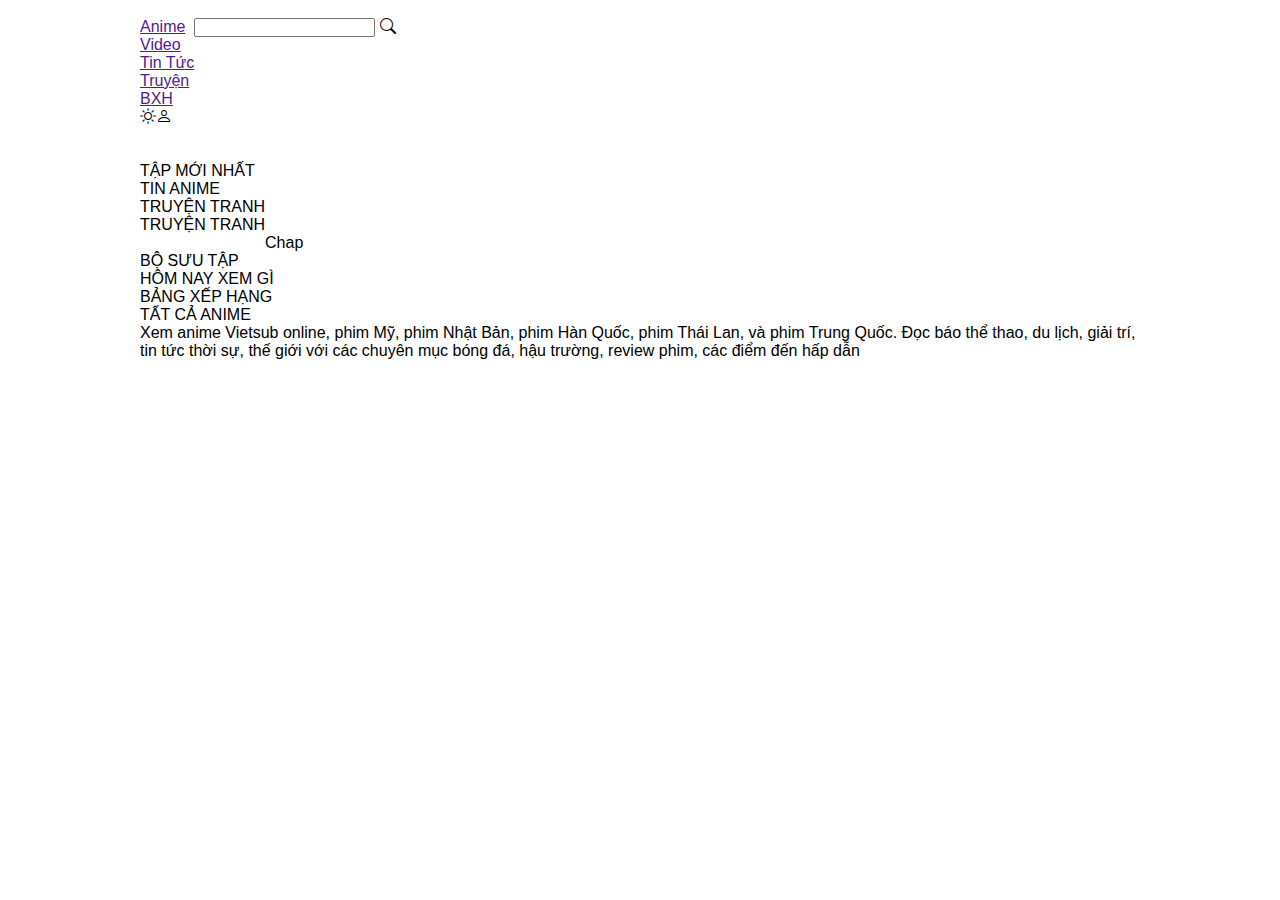
==== index.html @ 6e0154e6 "add" ====
<!DOCTYPE html>
<html lang="en">
<head>
    <meta charset="UTF-8">
    <meta http-equiv="X-UA-Compatible" content="IE=edge">
    <meta name="viewport" content="width=device-width, initial-scale=1.0">
    <link rel="stylesheet" href="./css/grid.css">
    <link rel="stylesheet" href="./css/style.css">
    <link rel="stylesheet" href="https://cdn.jsdelivr.net/npm/bootstrap-icons@1.5.0/font/bootstrap-icons.css">
    <title>Vui Ghê Anime Vietsub Online</title>
</head>
<body>
    <header class="header">
        <div class="container">
            <div class="row">
                <nav class="nav">
                    <div class="brand__logo">
                        <img src="https://vuighe.net/assets/img/logo_v8.png" alt="" class="icon">
                    </div>
                    <nav class="nav">
                        <div class="row">
                            <ul class="item__lists">
                                <li class="item">
                                    <a href="" class="item__link">Anime</a>
                                </li>
                                <li class="item">
                                    <a href="" class="item__link">Video</a>
                                </li>
                                <li class="item">
                                    <a href="" class="item__link">Tin Tức</a>
                                </li>
                                <li class="item">
                                    <a href="" class="item__link">Truyện</a>
                                </li>
                                <li class="item">
                                    <a href="" class="item__link">BXH</a>
                                </li>
                            </ul>
                            <div class="search-bar">
                                <input type="text" class="search-bar__input">
                                <i class="search-bar__icon bi bi-search"></i>
                            </div>
                        </div>
                    </nav>
                    <div class="function">
                        <div class="row">
                            <div class="function__night-mode">
                                <i class="bi bi-brightness-high"></i>
                            </div>
                            <div class="function__profile">
                                <i class="bi bi-person"></i>
                            </div>
                        </div>
                    </div>
                </nav>
            </div>
        </div>
    </header>


    <main class="main">
        <section class="banner">
            <div class="container">
                <div class="row">
                    <div class="col-9">
                        <div class="hero-banner">
                            <img src="" alt="" class="banner__thumbnail__large">
                            <div class="banner__content">
                                <div class="banner__icon">

                                </div>
                                <div class="banner__textbox">
                                    <div class="views">
                                        <div class="views__number"></div>
                                        <div class="views__text"></div>
                                    </div>
                                    <div class="banner__name">

                                    </div>
                                </div>
                            </div>
                        </div>
                    </div>
                    <div class="col-3">
                        <div class="flex column">
                            <img src="" alt="" class="banner__thumbnail__small">
                        </div>
                    </div>
                </div>
                <div class="row">
                    <div class="col-3">
                        <img src="" alt="" class="banner__thumbnail__small">
                    </div>
                    
                </div>
            </div>
        </section>


        <section class="new-ep">
            <div class="container">
                <div class="row">
                    <div class="heading">
                        TẬP MỚI NHẤT
                    </div>
                    <div class="row new-ep__list">
                        <div class="col-3">
                            <div class="new-ep__item">
                                    <img src="" alt="" class="new-ep__thumbnail">
                                    <div class="new-ep__description">
                                        <div class="row">
                                            <div class="new-ep__content">
                                                <p class="new-ep__name"></p>
                                                <p class="new-ep__ep-name"></p>
                                            </div>
                                            <div class="views">
                                                <div class="views__number"></div>
                                                <div class="views__text"></div>
                                            </div>
                                        </div>
                                    </div>
                                </div>
                            </div>
                        </div>
                    </div>
                </div>
            </div>
        </section>


        <section class="anime-news">
            <div class="container">
                <div class="row">
                    <div class="heading">
                        TIN ANIME
                    </div>
                    <div class="row anime-news__list">
                        <div class="col-3">
                            <div class="row anime-news__item">
                                <div class="col-5">
                                    <img src="" alt="" class="anime-news__thumbnail">
                                </div>
                                <div class="col-7">
                                    <p class="anime-news__content">

                                    </p>
                                </div>
                            </div>
                        </div>
                    </div>
        </section>

        <section class="cartoon">
            <div class="container">
                <div class="row">
                    <div class="heading">
                        TRUYỆN TRANH
                    </div>
                    <div class="row cartoon__list">
                        <div class="col-3">
                            <div class="manga__item">
                                <img src="" alt="" class="anime__thumbnail">
                                <div class="anime__content">
                                    <p class="anime__heading"></p>
                                    <div class="views">
                                        <div class="views__number"></div>
                                        <div class="views__text"></div>
                                    </div>
                                </div>
                            </div>
                        </div>
                    </div>
                </div>
            </div>
        </section>



        <section class="manga">
            <div class="container">
                <div class="row">
                    <div class="heading">
                        TRUYỆN TRANH
                    </div>
                    <div class="row manga__list">
                        <div class="col-2">
                            <div class="manga__item">
                                <img src="" alt="" class="manga__thumbnail">
                                <div class="manga__content">
                                    <div class="manga__chapter">
                                        Chap <span class="chapter__number"></span>
                                    </div>
                                    <div class="manga__name">

                                    </div>
                                </div>
                            </div>
                        </div>
                    </div>
                </div>
            </div>
        </section>


        <section class="collection">
            <div class="container">
                <div class="row">
                    <div class="heading">
                        BỘ SƯU TẬP
                    </div>
                    <div class="row collection__list">
                        <div class="col-3">
                            <div class="collection__item">
                                <img src="" alt="" class="collection__thumbnail">
                            </div>
                        </div>
                    </div>
                </div>
            </div>
        </section>


        <section class="view-today">
            <div class="container">
                <div class="row">
                    <div class="heading">
                        HÔM NAY XEM GÌ
                    </div>
                    <div class="row view-today__list">
                        <div class="col-3">
                            <div class="view-today__item">
                                <img src="" alt="" class="view-today__thumbnail">
                                <div class="view-today__content">
                                    <p class="view-today__heading"></p>
                                    <div class="views">
                                        <div class="views__number"></div>
                                        <div class="views__text"></div>
                                    </div>
                                </div>
                            </div>
                        </div>
                    </div>
                </div>
            </div>
        </section>


        <section class="ranking">
            <div class="container">
                <div class="row">
                    <div class="heading">
                        BẢNG XẾP HẠNG
                    </div>
                    <div class="row ranking__list">
                        <div class="col-2">
                            <div class="ranking__item">
                                <img src="" alt="" class="ranking__thumbnail">
                                <p class="anime__name"></p>
                                <p class="ranking__number"></p>
                            </div>
                        </div>
                    </div>
                </div>
            </div>
        </section>
        
        
        <section class="anime__all">
            <div class="container">
                <div class="row">
                    <div class="heading">
                        TẤT CẢ ANIME
                    </div>
                    <div class="row anime__list">
                        <div class="col-3">
                            <div class="anime__item">
                                <img src="" alt="" class="anime__thumbnail">
                                <div class="anime__content">
                                    <p class="anime__heading"></p>
                                    <div class="views">
                                        <div class="views__number"></div>
                                        <div class="views__text"></div>
                                    </div>
                                </div>
                            </div>
                        </div>
                    </div>
                </div>
            </div>
        </section>
    </main>


    <footer class="footer">
        <div class="container">
            <p class="footer__description">Xem anime Vietsub online, phim Mỹ, phim Nhật Bản, phim Hàn Quốc, phim Thái Lan, và phim Trung Quốc. Đọc báo thể thao, du lịch, giải trí, tin tức thời sự, thế giới với các chuyên mục bóng đá, hậu trường, review phim, các điểm đến hấp dẫn</p>
        </div>
    </footer>
</body>
</html>
---- css/grid.css ----
*{
    margin: 0;
    padding: 0;
    box-sizing: border-box;
    font-family: Arial, Helvetica, sans-serif;
}

img{
    width: 100%;
}

.row{
    display: flex;
    flex-direction: row;
    flex-wrap: wrap;
}

ul{
    list-style: none;
}

.container{
    max-width: 1000px;
    margin: 0 auto;
}

.column{
    flex-direction: column;
}

.display-block{
    display: block;

}

.flex{
    display: flex;
}

.justify-start{
    justify-content: flex-start;
}

.justify-end{
    justify-content: flex-end;
}

.justify-center{
    justify-content: center;
}

.justify-between{
    justify-content: space-between;
}

.justify-around{
    justify-content: space-around;
}

.align-start{
    align-items: flex-start;
}

.align-end{
    align-items: flex-end;
}

.align-center{
    align-items: center;
}

.col-1{
    flex-basis: 8.33333%;
}

.col-2{
    flex-basis: 16.66667%;
}

.col-3{
    flex-basis: 25%;
}

.col-4{
    flex-basis: 33.33333%;
}

.col-5{
    flex-basis: 41.66667%;
}

.col-6{
    flex-basis: 50%;
}

.col-7{
    flex-basis: 58.33333%;
}

.col-8{
    flex-basis: 66.66667%;
}

.col-9{
    flex-basis: 75%;
}

.col-10{
    flex-basis: 83.33333%;
}

.col-11{
    flex-basis: 91.66667%;
}

.col-12{
    flex-basis: 100%;
}

.link__group{
    height: 80px;
}
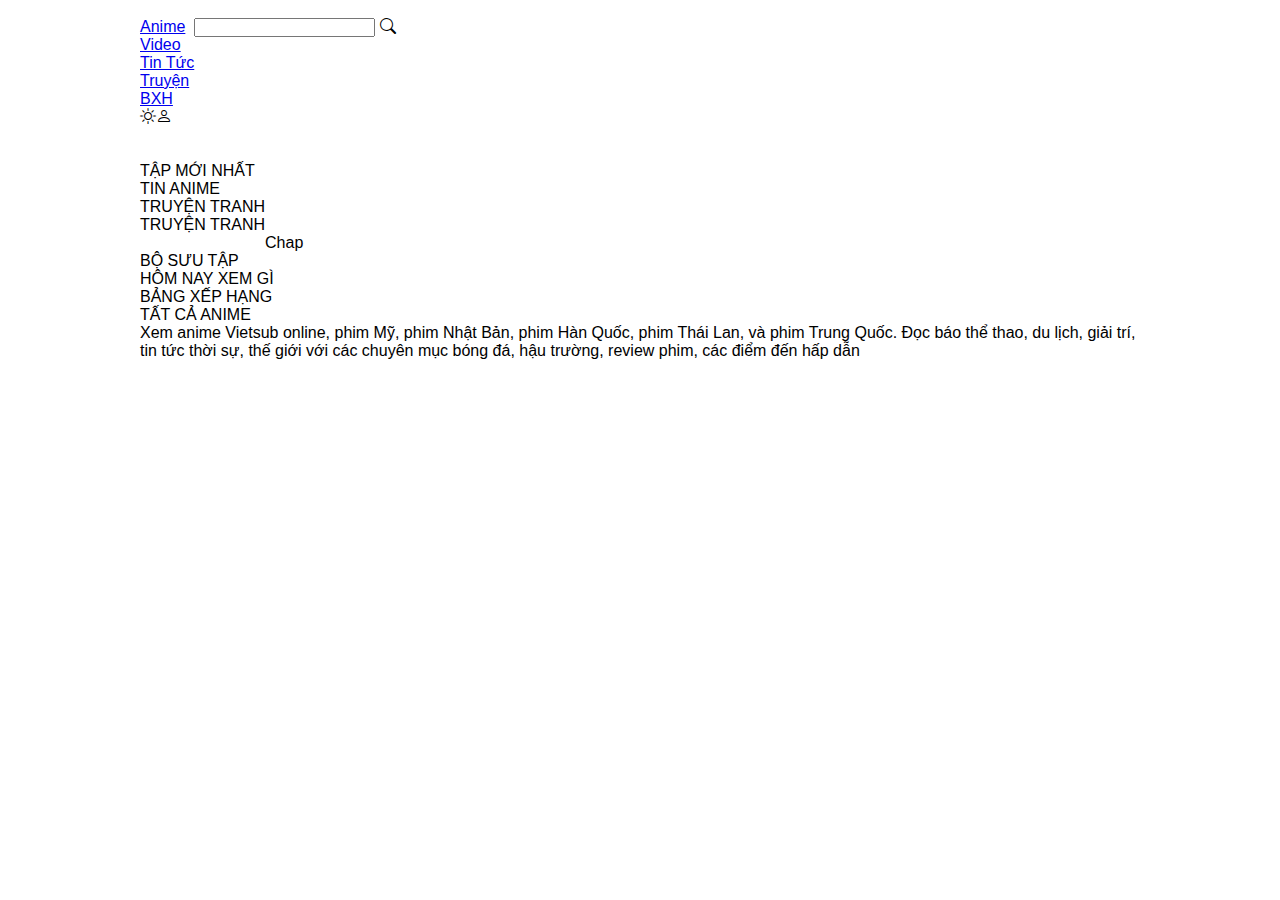
==== commit 0ddfb9b8: "add html" ====
--- a/index.html
+++ b/index.html
@@ -21,19 +21,19 @@
                         <div class="row">
                             <ul class="item__lists">
                                 <li class="item">
-                                    <a href="" class="item__link">Anime</a>
-                                </li>
-                                <li class="item">
-                                    <a href="" class="item__link">Video</a>
-                                </li>
-                                <li class="item">
-                                    <a href="" class="item__link">Tin Tức</a>
-                                </li>
-                                <li class="item">
-                                    <a href="" class="item__link">Truyện</a>
-                                </li>
-                                <li class="item">
-                                    <a href="" class="item__link">BXH</a>
+                                    <a href="./html/anime.html" class="item__link">Anime</a>
+                                </li>
+                                <li class="item">
+                                    <a href="./html/video.html" class="item__link">Video</a>
+                                </li>
+                                <li class="item">
+                                    <a href="./html/news.html" class="item__link">Tin Tức</a>
+                                </li>
+                                <li class="item">
+                                    <a href="./html/manga.html" class="item__link">Truyện</a>
+                                </li>
+                                <li class="item">
+                                    <a href="./html/ranking.html" class="item__link">BXH</a>
                                 </li>
                             </ul>
                             <div class="search-bar">
@@ -264,7 +264,7 @@
             </div>
         </section>
         
-        
+
         <section class="anime__all">
             <div class="container">
                 <div class="row">
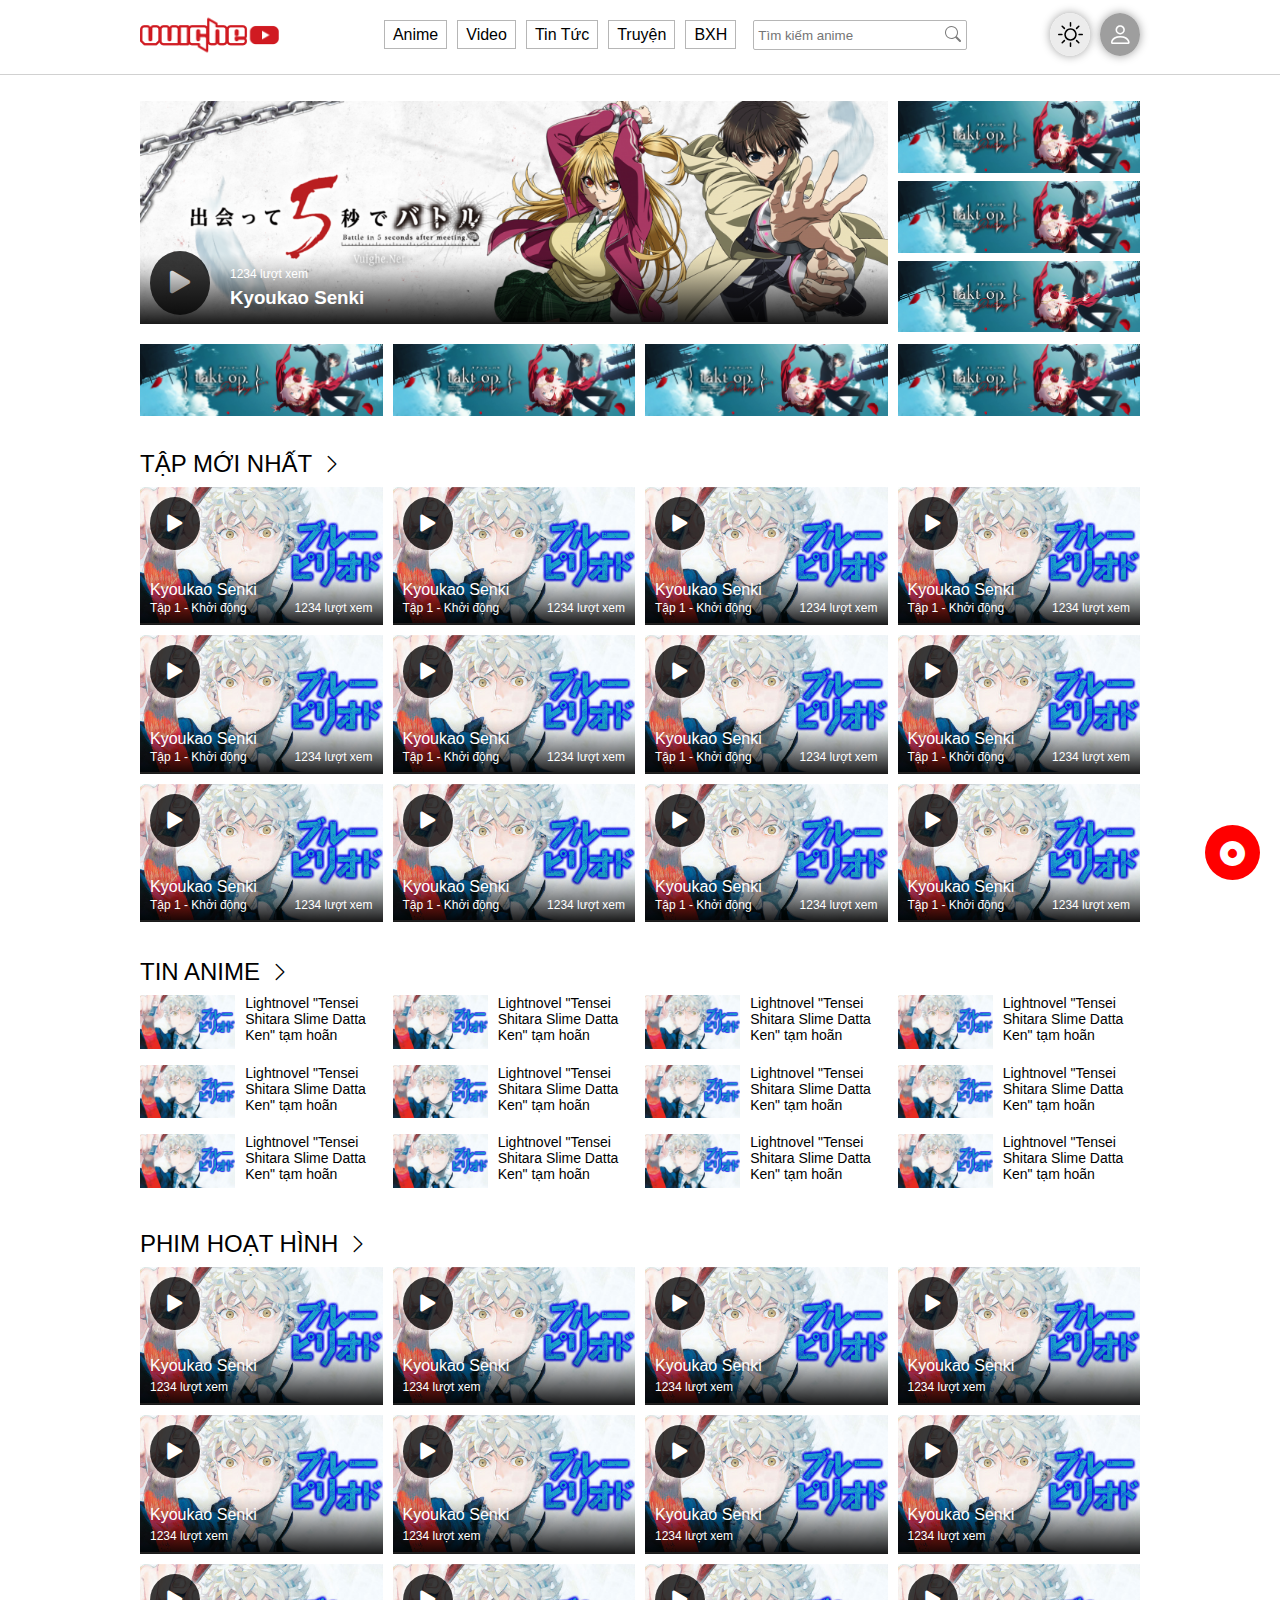
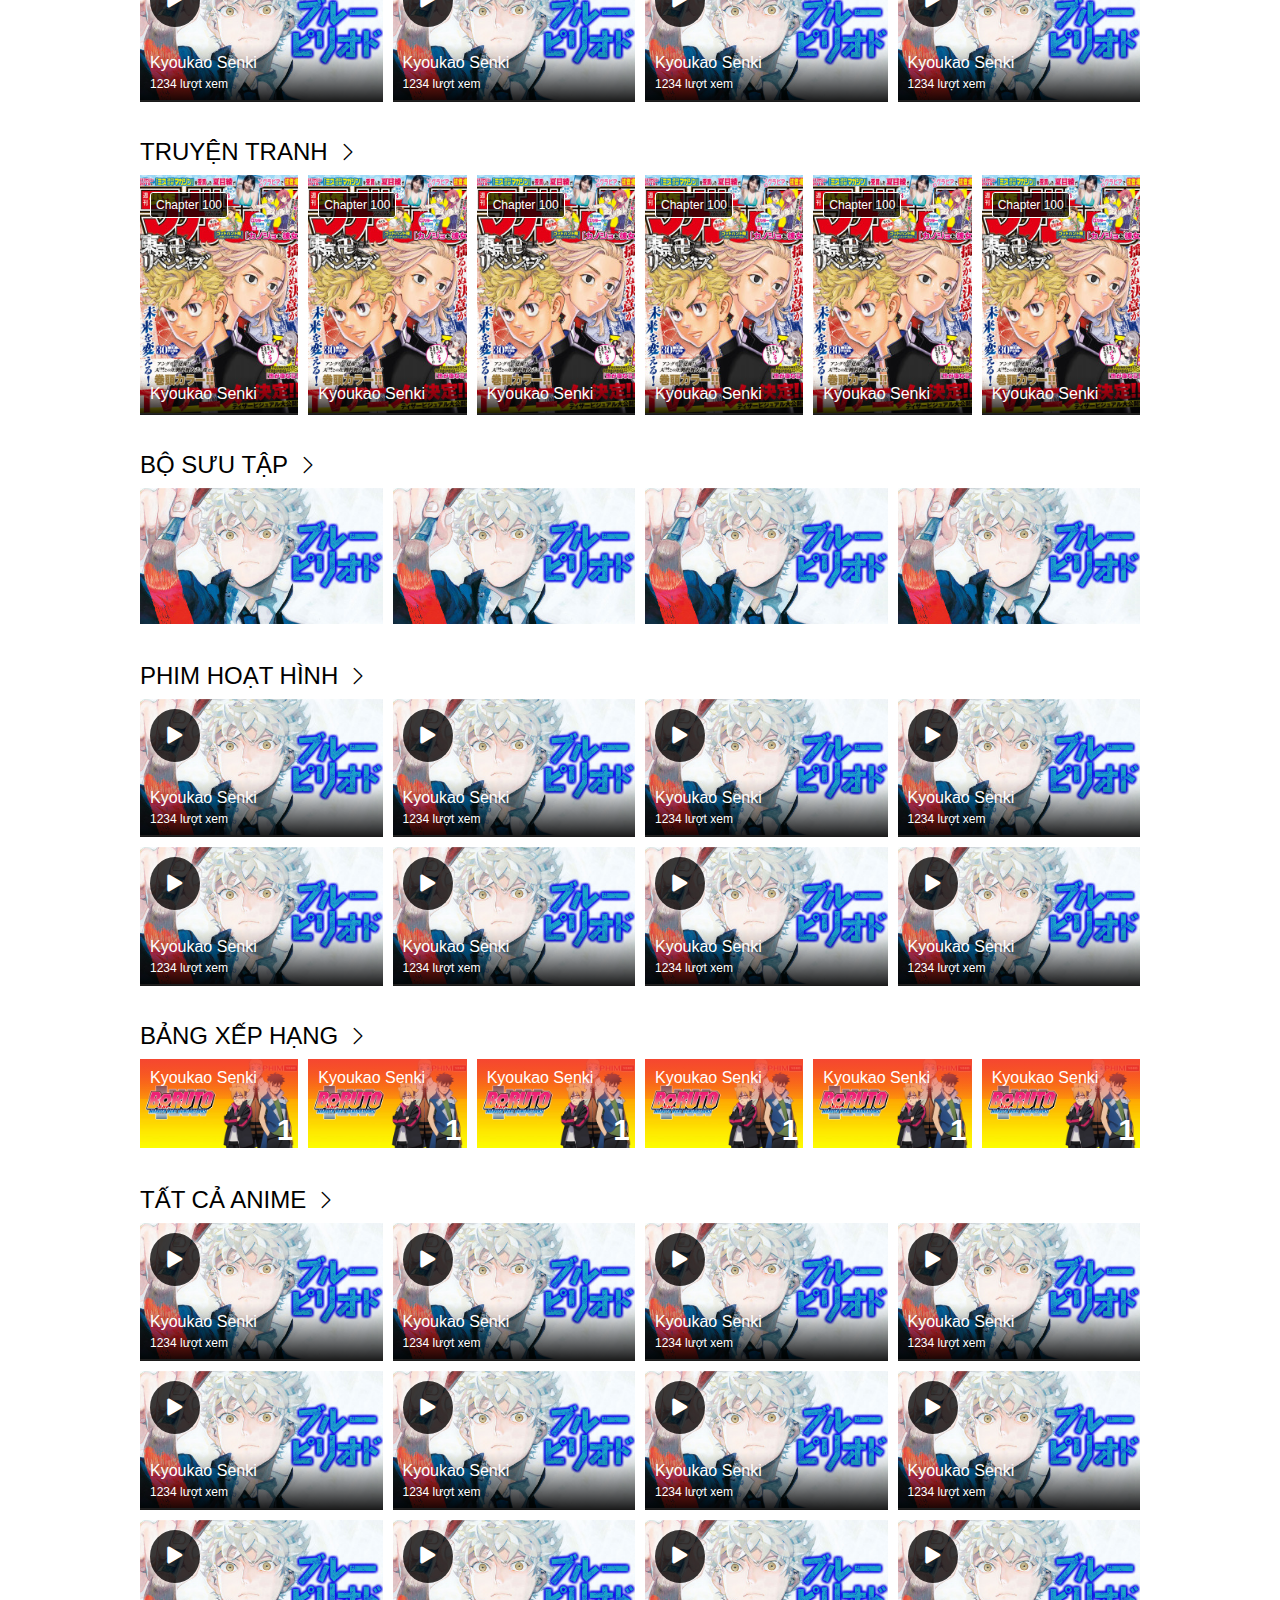
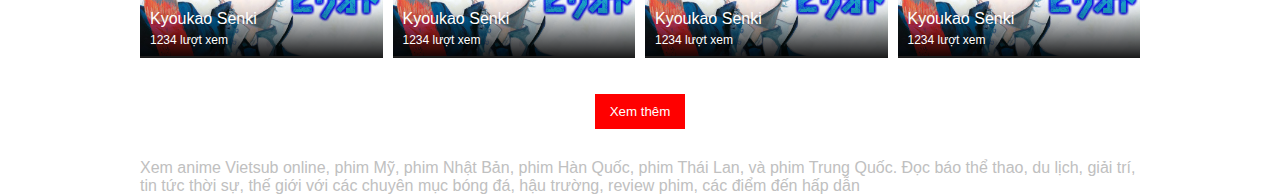
==== commit 922534e8: "add more" ====
--- a/index.html
+++ b/index.html
@@ -13,110 +13,243 @@
     <header class="header">
         <div class="container">
             <div class="row">
-                <nav class="nav">
-                    <div class="brand__logo">
-                        <img src="https://vuighe.net/assets/img/logo_v8.png" alt="" class="icon">
-                    </div>
-                    <nav class="nav">
-                        <div class="row">
-                            <ul class="item__lists">
-                                <li class="item">
-                                    <a href="./html/anime.html" class="item__link">Anime</a>
-                                </li>
-                                <li class="item">
-                                    <a href="./html/video.html" class="item__link">Video</a>
-                                </li>
-                                <li class="item">
-                                    <a href="./html/news.html" class="item__link">Tin Tức</a>
-                                </li>
-                                <li class="item">
-                                    <a href="./html/manga.html" class="item__link">Truyện</a>
-                                </li>
-                                <li class="item">
-                                    <a href="./html/ranking.html" class="item__link">BXH</a>
-                                </li>
-                            </ul>
-                            <div class="search-bar">
-                                <input type="text" class="search-bar__input">
-                                <i class="search-bar__icon bi bi-search"></i>
-                            </div>
+                <div class="col-12">
+                    <nav class="navbar flex align-center justify-between">
+                        <div class="navbar__brand flex align-center">
+                            <img src="./img/logo_v8.png" alt="" class="logo">
+                        </div>
+                        <nav class="navbar__menu flex align-center">
+                                <ul class="menu__list flex">
+                                    <li class="menu__item">
+                                        <a href="" class="item__link">Anime</a>
+                                    </li>
+                                    <li class="menu__item">
+                                        <a href="" class="item__link">Video</a>
+                                    </li>
+                                    <li class="menu__item">
+                                        <a href="" class="item__link">Tin Tức</a>
+                                    </li>
+                                    <li class="menu__item">
+                                        <a href="" class="item__link">Truyện</a>
+                                    </li>
+                                    <li class="menu__item">
+                                        <a href="" class="item__link">BXH</a>
+                                    </li>
+                                </ul>
+                                <div class="menu__searchbar">
+                                    <input type="text" class="searchbar__input" placeholder="Tìm kiếm anime">
+                                    <i class="searchbar__icon bi bi-search"></i>
+                                </div>
+                        </nav>
+                        <div class="navbar__menu__icon flex">
+                            <div class="navbar__menu__toggle">
+                                <i class="bi bi-brightness-high"></i>
+                            </div>
+                            <div class="navbar__menu__profile">
+                                <i class="bi bi-person"></i>
+                            </div>
+                        </div>
                         </div>
                     </nav>
-                    <div class="function">
-                        <div class="row">
-                            <div class="function__night-mode">
-                                <i class="bi bi-brightness-high"></i>
-                            </div>
-                            <div class="function__profile">
-                                <i class="bi bi-person"></i>
-                            </div>
-                        </div>
-                    </div>
-                </nav>
+                </div>
             </div>
         </div>
     </header>
-
 
     <main class="main">
         <section class="banner">
             <div class="container">
                 <div class="row">
                     <div class="col-9">
-                        <div class="hero-banner">
-                            <img src="" alt="" class="banner__thumbnail__large">
-                            <div class="banner__content">
-                                <div class="banner__icon">
-
+                        <div class="movie">
+                            <div class="movie-thumbnail-">
+                              <img src="./img/2c450c03dc1ea113_b9c5354a44be465a_44528516261833284118684.jpg.png" alt="">  
+                            </div>
+                        
+
+                        <div class="movie-action-hero">
+                                <i class="bi bi-play-fill"></i>
+                        </div>
+
+                        <div class="movie-description-hero">
+                            <div class="movie-meta-hero">
+                                <span class="movie-view">
+                                    1234 lượt xem
+                                </span>
+                            </div>
+                            <h3 class="movie-title-hero">
+                                Kyoukao Senki
+                            </h3>
+                        </div>
+                        </div>
+                    </div>
+                    <div class="col-3">
+                        <div class="column">
+                            <div class="row">
+                                <div class="col-12">
+                                    <img src="./img/297e282875058f62_52d9c0327df3734d_38994716335091725118684.jpg.png" alt="" class="banner-thumbnail-sm">
                                 </div>
-                                <div class="banner__textbox">
-                                    <div class="views">
-                                        <div class="views__number"></div>
-                                        <div class="views__text"></div>
-                                    </div>
-                                    <div class="banner__name">
-
-                                    </div>
+                            </div>
+                            <div class="row">
+                                <div class="col-12">
+                                    <img src="./img/297e282875058f62_52d9c0327df3734d_38994716335091725118684.jpg.png" alt="" class="banner-thumbnail-sm">
                                 </div>
                             </div>
-                        </div>
-                    </div>
-                    <div class="col-3">
-                        <div class="flex column">
-                            <img src="" alt="" class="banner__thumbnail__small">
+                            <div class="row">
+                                <div class="col-12">
+                                    <img src="./img/297e282875058f62_52d9c0327df3734d_38994716335091725118684.jpg.png" alt="" class="banner-thumbnail-sm">
+                                </div>
+                            </div>
                         </div>
                     </div>
                 </div>
                 <div class="row">
                     <div class="col-3">
-                        <img src="" alt="" class="banner__thumbnail__small">
-                    </div>
-                    
+                        <img src="./img/297e282875058f62_52d9c0327df3734d_38994716335091725118684.jpg.png" alt="" class="banner-thumbnail-sm">
+                    </div>
+                    <div class="col-3">
+                        <img src="./img/297e282875058f62_52d9c0327df3734d_38994716335091725118684.jpg.png" alt="" class="banner-thumbnail-sm">
+                    </div>
+                    <div class="col-3">
+                        <img src="./img/297e282875058f62_52d9c0327df3734d_38994716335091725118684.jpg.png" alt="" class="banner-thumbnail-sm">
+                    </div>
+                    <div class="col-3">
+                        <img src="./img/297e282875058f62_52d9c0327df3734d_38994716335091725118684.jpg.png" alt="" class="banner-thumbnail-sm">
+                    </div>
                 </div>
             </div>
         </section>
-
-
-        <section class="new-ep">
+        <section class="newest">
             <div class="container">
                 <div class="row">
-                    <div class="heading">
-                        TẬP MỚI NHẤT
-                    </div>
-                    <div class="row new-ep__list">
-                        <div class="col-3">
-                            <div class="new-ep__item">
-                                    <img src="" alt="" class="new-ep__thumbnail">
-                                    <div class="new-ep__description">
-                                        <div class="row">
-                                            <div class="new-ep__content">
-                                                <p class="new-ep__name"></p>
-                                                <p class="new-ep__ep-name"></p>
-                                            </div>
-                                            <div class="views">
-                                                <div class="views__number"></div>
-                                                <div class="views__text"></div>
-                                            </div>
+                    <div class="col-12">
+                        <div class="section-header flex align-center">
+                            <h1 class="section-heading">
+                                Tập mới nhất
+                            </h1>
+                            <i class="bi bi-chevron-right"></i>
+                        </div>
+                    </div>
+                </div>
+
+                <div class="row">
+                    <div class="col-12">
+                        <div class="section-content">
+                            <div class="list-movies">
+                                <div class="row">
+                                    <div class="col-3">
+                                        <div class="movie">
+                                            <div class="movie-thumbnail">
+                                              <img src="./img/ff370c62b463c2ae_bf63c811b6a1cf1e_4286516327330599118684.jpg" alt="">  
+                                            </div>
+                                        
+
+                                        <div class="movie-action">
+                                                <i class="bi bi-play-fill"></i>
+                                        </div>
+
+                                        <div class="movie-description">
+                                            <h3 class="movie-title">
+                                                Kyoukao Senki
+                                            </h3>
+
+                                            <div class="movie-meta flex justify-between">
+                                                <span class="movie-chapter">
+                                                    Tập 1 - Khởi động
+                                                </span>
+
+                                                <span class="movie-view">
+                                                    1234 lượt xem
+                                                </span>
+                                            </div>
+                                        </div>
+                                        </div>
+                                    </div>
+
+                                    <div class="col-3">
+                                        <div class="movie">
+                                            <div class="movie-thumbnail">
+                                              <img src="./img/ff370c62b463c2ae_bf63c811b6a1cf1e_4286516327330599118684.jpg" alt="">  
+                                            </div>
+                                        
+
+                                        <div class="movie-action">
+                                                <i class="bi bi-play-fill"></i>
+                                        </div>
+
+                                        <div class="movie-description">
+                                            <h3 class="movie-title">
+                                                Kyoukao Senki
+                                            </h3>
+
+                                            <div class="movie-meta flex justify-between">
+                                                <span class="movie-chapter">
+                                                    Tập 1 - Khởi động
+                                                </span>
+
+                                                <span class="movie-view">
+                                                    1234 lượt xem
+                                                </span>
+                                            </div>
+                                        </div>
+                                        </div>
+                                    </div>
+
+                                    <div class="col-3">
+                                        <div class="movie">
+                                            <div class="movie-thumbnail">
+                                              <img src="./img/ff370c62b463c2ae_bf63c811b6a1cf1e_4286516327330599118684.jpg" alt="">  
+                                            </div>
+                                        
+
+                                        <div class="movie-action">
+                                                <i class="bi bi-play-fill"></i>
+                                        </div>
+
+                                        <div class="movie-description">
+                                            <h3 class="movie-title">
+                                                Kyoukao Senki
+                                            </h3>
+
+                                            <div class="movie-meta flex justify-between">
+                                                <span class="movie-chapter">
+                                                    Tập 1 - Khởi động
+                                                </span>
+
+                                                <span class="movie-view">
+                                                    1234 lượt xem
+                                                </span>
+                                            </div>
+                                        </div>
+                                        </div>
+                                    </div>
+
+                                    <div class="col-3">
+                                        <div class="movie">
+                                            <div class="movie-thumbnail">
+                                              <img src="./img/ff370c62b463c2ae_bf63c811b6a1cf1e_4286516327330599118684.jpg" alt="">  
+                                            </div>
+                                        
+
+                                        <div class="movie-action">
+                                                <i class="bi bi-play-fill"></i>
+                                        </div>
+
+                                        <div class="movie-description">
+                                            <h3 class="movie-title">
+                                                Kyoukao Senki
+                                            </h3>
+
+                                            <div class="movie-meta flex justify-between">
+                                                <span class="movie-chapter">
+                                                    Tập 1 - Khởi động
+                                                </span>
+
+                                                <span class="movie-view">
+                                                    1234 lượt xem
+                                                </span>
+                                            </div>
+                                        </div>
                                         </div>
                                     </div>
                                 </div>
@@ -124,47 +257,1255 @@
                         </div>
                     </div>
                 </div>
+
+                <div class="row">
+                    <div class="col-12">
+                        <div class="section-content">
+                            <div class="list-movies">
+                                <div class="row">
+                                    <div class="col-3">
+                                        <div class="movie">
+                                            <div class="movie-thumbnail">
+                                              <img src="./img/ff370c62b463c2ae_bf63c811b6a1cf1e_4286516327330599118684.jpg" alt="">  
+                                            </div>
+                                        
+
+                                        <div class="movie-action">
+                                                <i class="bi bi-play-fill"></i>
+                                        </div>
+
+                                        <div class="movie-description">
+                                            <h3 class="movie-title">
+                                                Kyoukao Senki
+                                            </h3>
+
+                                            <div class="movie-meta flex justify-between">
+                                                <span class="movie-chapter">
+                                                    Tập 1 - Khởi động
+                                                </span>
+
+                                                <span class="movie-view">
+                                                    1234 lượt xem
+                                                </span>
+                                            </div>
+                                        </div>
+                                        </div>
+                                    </div>
+
+                                    <div class="col-3">
+                                        <div class="movie">
+                                            <div class="movie-thumbnail">
+                                              <img src="./img/ff370c62b463c2ae_bf63c811b6a1cf1e_4286516327330599118684.jpg" alt="">  
+                                            </div>
+                                        
+
+                                        <div class="movie-action">
+                                                <i class="bi bi-play-fill"></i>
+                                        </div>
+
+                                        <div class="movie-description">
+                                            <h3 class="movie-title">
+                                                Kyoukao Senki
+                                            </h3>
+
+                                            <div class="movie-meta flex justify-between">
+                                                <span class="movie-chapter">
+                                                    Tập 1 - Khởi động
+                                                </span>
+
+                                                <span class="movie-view">
+                                                    1234 lượt xem
+                                                </span>
+                                            </div>
+                                        </div>
+                                        </div>
+                                    </div>
+
+                                    <div class="col-3">
+                                        <div class="movie">
+                                            <div class="movie-thumbnail">
+                                              <img src="./img/ff370c62b463c2ae_bf63c811b6a1cf1e_4286516327330599118684.jpg" alt="">  
+                                            </div>
+                                        
+
+                                        <div class="movie-action">
+                                                <i class="bi bi-play-fill"></i>
+                                        </div>
+
+                                        <div class="movie-description">
+                                            <h3 class="movie-title">
+                                                Kyoukao Senki
+                                            </h3>
+
+                                            <div class="movie-meta flex justify-between">
+                                                <span class="movie-chapter">
+                                                    Tập 1 - Khởi động
+                                                </span>
+
+                                                <span class="movie-view">
+                                                    1234 lượt xem
+                                                </span>
+                                            </div>
+                                        </div>
+                                        </div>
+                                    </div>
+
+                                    <div class="col-3">
+                                        <div class="movie">
+                                            <div class="movie-thumbnail">
+                                              <img src="./img/ff370c62b463c2ae_bf63c811b6a1cf1e_4286516327330599118684.jpg" alt="">  
+                                            </div>
+                                        
+
+                                        <div class="movie-action">
+                                                <i class="bi bi-play-fill"></i>
+                                        </div>
+
+                                        <div class="movie-description">
+                                            <h3 class="movie-title">
+                                                Kyoukao Senki
+                                            </h3>
+
+                                            <div class="movie-meta flex justify-between">
+                                                <span class="movie-chapter">
+                                                    Tập 1 - Khởi động
+                                                </span>
+
+                                                <span class="movie-view">
+                                                    1234 lượt xem
+                                                </span>
+                                            </div>
+                                        </div>
+                                        </div>
+                                    </div>
+                                </div>
+                            </div>
+                        </div>
+                    </div>
+                </div>
+
+                <div class="row">
+                    <div class="col-12">
+                        <div class="section-content">
+                            <div class="list-movies">
+                                <div class="row">
+                                    <div class="col-3">
+                                        <div class="movie">
+                                            <div class="movie-thumbnail">
+                                              <img src="./img/ff370c62b463c2ae_bf63c811b6a1cf1e_4286516327330599118684.jpg" alt="">  
+                                            </div>
+                                        
+
+                                        <div class="movie-action">
+                                                <i class="bi bi-play-fill"></i>
+                                        </div>
+
+                                        <div class="movie-description">
+                                            <h3 class="movie-title">
+                                                Kyoukao Senki
+                                            </h3>
+
+                                            <div class="movie-meta flex justify-between">
+                                                <span class="movie-chapter">
+                                                    Tập 1 - Khởi động
+                                                </span>
+
+                                                <span class="movie-view">
+                                                    1234 lượt xem
+                                                </span>
+                                            </div>
+                                        </div>
+                                        </div>
+                                    </div>
+
+                                    <div class="col-3">
+                                        <div class="movie">
+                                            <div class="movie-thumbnail">
+                                              <img src="./img/ff370c62b463c2ae_bf63c811b6a1cf1e_4286516327330599118684.jpg" alt="">  
+                                            </div>
+                                        
+
+                                        <div class="movie-action">
+                                                <i class="bi bi-play-fill"></i>
+                                        </div>
+
+                                        <div class="movie-description">
+                                            <h3 class="movie-title">
+                                                Kyoukao Senki
+                                            </h3>
+
+                                            <div class="movie-meta flex justify-between">
+                                                <span class="movie-chapter">
+                                                    Tập 1 - Khởi động
+                                                </span>
+
+                                                <span class="movie-view">
+                                                    1234 lượt xem
+                                                </span>
+                                            </div>
+                                        </div>
+                                        </div>
+                                    </div>
+
+                                    <div class="col-3">
+                                        <div class="movie">
+                                            <div class="movie-thumbnail">
+                                              <img src="./img/ff370c62b463c2ae_bf63c811b6a1cf1e_4286516327330599118684.jpg" alt="">  
+                                            </div>
+                                        
+
+                                        <div class="movie-action">
+                                                <i class="bi bi-play-fill"></i>
+                                        </div>
+
+                                        <div class="movie-description">
+                                            <h3 class="movie-title">
+                                                Kyoukao Senki
+                                            </h3>
+
+                                            <div class="movie-meta flex justify-between">
+                                                <span class="movie-chapter">
+                                                    Tập 1 - Khởi động
+                                                </span>
+
+                                                <span class="movie-view">
+                                                    1234 lượt xem
+                                                </span>
+                                            </div>
+                                        </div>
+                                        </div>
+                                    </div>
+
+                                    <div class="col-3">
+                                        <div class="movie">
+                                            <div class="movie-thumbnail">
+                                              <img src="./img/ff370c62b463c2ae_bf63c811b6a1cf1e_4286516327330599118684.jpg" alt="">  
+                                            </div>
+                                        
+
+                                        <div class="movie-action">
+                                                <i class="bi bi-play-fill"></i>
+                                        </div>
+
+                                        <div class="movie-description">
+                                            <h3 class="movie-title">
+                                                Kyoukao Senki
+                                            </h3>
+
+                                            <div class="movie-meta flex justify-between">
+                                                <span class="movie-chapter">
+                                                    Tập 1 - Khởi động
+                                                </span>
+
+                                                <span class="movie-view">
+                                                    1234 lượt xem
+                                                </span>
+                                            </div>
+                                        </div>
+                                        </div>
+                                    </div>
+                                </div>
+                            </div>
+                        </div>
+                    </div>
+                </div>
+               
+
+                
             </div>
         </section>
 
-
-        <section class="anime-news">
+        <section class="news">
             <div class="container">
                 <div class="row">
-                    <div class="heading">
-                        TIN ANIME
-                    </div>
-                    <div class="row anime-news__list">
-                        <div class="col-3">
-                            <div class="row anime-news__item">
-                                <div class="col-5">
-                                    <img src="" alt="" class="anime-news__thumbnail">
+                    <div class="col-12">
+                        <div class="section-header flex align-center">
+                            <h1 class="section-heading">
+                                Tin anime
+                            </h1>
+                            <i class="bi bi-chevron-right"></i>
+                        </div>
+                    </div>
+                </div>
+
+                <div class="row">
+                    <div class="col-12">
+                        <div class="section-content">
+                            <div class="list-news">
+                                <div class="row">
+                                    <div class="col-3">
+                                        <div class="row">
+                                            <div class="col-5">
+                                                <div class="news-thumbnail">
+                                                    <img src="./img/ff370c62b463c2ae_bf63c811b6a1cf1e_4286516327330599118684.jpg" alt="">  
+                                                  </div>
+                                            </div>
+                                            <div class="col-7">
+                                                <div class="news-chapter">
+                                                    Lightnovel "Tensei Shitara Slime Datta Ken" tạm hoãn 
+                                                </div>
+                                            </div>
+                                        </div>
+                                    </div>
+
+                                    <div class="col-3">
+                                        <div class="row">
+                                            <div class="col-5">
+                                                <div class="news-thumbnail">
+                                                    <img src="./img/ff370c62b463c2ae_bf63c811b6a1cf1e_4286516327330599118684.jpg" alt="">  
+                                                  </div>
+                                            </div>
+                                            <div class="col-7">
+                                                <div class="news-chapter">
+                                                    Lightnovel "Tensei Shitara Slime Datta Ken" tạm hoãn 
+                                                </div>
+                                            </div>
+                                        </div>
+                                    </div>
+
+                                    <div class="col-3">
+                                        <div class="row">
+                                            <div class="col-5">
+                                                <div class="news-thumbnail">
+                                                    <img src="./img/ff370c62b463c2ae_bf63c811b6a1cf1e_4286516327330599118684.jpg" alt="">  
+                                                  </div>
+                                            </div>
+                                            <div class="col-7">
+                                                <div class="news-chapter">
+                                                    Lightnovel "Tensei Shitara Slime Datta Ken" tạm hoãn 
+                                                </div>
+                                            </div>
+                                        </div>
+                                    </div>
+
+                                    <div class="col-3">
+                                        <div class="row">
+                                            <div class="col-5">
+                                                <div class="news-thumbnail">
+                                                    <img src="./img/ff370c62b463c2ae_bf63c811b6a1cf1e_4286516327330599118684.jpg" alt="">  
+                                                  </div>
+                                            </div>
+                                            <div class="col-7">
+                                                <div class="news-chapter">
+                                                    Lightnovel "Tensei Shitara Slime Datta Ken" tạm hoãn 
+                                                </div>
+                                            </div>
+                                        </div>
+                                    </div>
                                 </div>
-                                <div class="col-7">
-                                    <p class="anime-news__content">
-
-                                    </p>
+                            </div>
+                        </div>
+                    </div>
+                </div>
+
+                <div class="row">
+                    <div class="col-12">
+                        <div class="section-content">
+                            <div class="list-news">
+                                <div class="row">
+                                    <div class="col-3">
+                                        <div class="row">
+                                            <div class="col-5">
+                                                <div class="news-thumbnail">
+                                                    <img src="./img/ff370c62b463c2ae_bf63c811b6a1cf1e_4286516327330599118684.jpg" alt="">  
+                                                  </div>
+                                            </div>
+                                            <div class="col-7">
+                                                <div class="news-chapter">
+                                                    Lightnovel "Tensei Shitara Slime Datta Ken" tạm hoãn 
+                                                </div>
+                                            </div>
+                                        </div>
+                                    </div>
+
+                                    <div class="col-3">
+                                        <div class="row">
+                                            <div class="col-5">
+                                                <div class="news-thumbnail">
+                                                    <img src="./img/ff370c62b463c2ae_bf63c811b6a1cf1e_4286516327330599118684.jpg" alt="">  
+                                                  </div>
+                                            </div>
+                                            <div class="col-7">
+                                                <div class="news-chapter">
+                                                    Lightnovel "Tensei Shitara Slime Datta Ken" tạm hoãn 
+                                                </div>
+                                            </div>
+                                        </div>
+                                    </div>
+
+                                    <div class="col-3">
+                                        <div class="row">
+                                            <div class="col-5">
+                                                <div class="news-thumbnail">
+                                                    <img src="./img/ff370c62b463c2ae_bf63c811b6a1cf1e_4286516327330599118684.jpg" alt="">  
+                                                  </div>
+                                            </div>
+                                            <div class="col-7">
+                                                <div class="news-chapter">
+                                                    Lightnovel "Tensei Shitara Slime Datta Ken" tạm hoãn 
+                                                </div>
+                                            </div>
+                                        </div>
+                                    </div>
+
+                                    <div class="col-3">
+                                        <div class="row">
+                                            <div class="col-5">
+                                                <div class="news-thumbnail">
+                                                    <img src="./img/ff370c62b463c2ae_bf63c811b6a1cf1e_4286516327330599118684.jpg" alt="">  
+                                                  </div>
+                                            </div>
+                                            <div class="col-7">
+                                                <div class="news-chapter">
+                                                    Lightnovel "Tensei Shitara Slime Datta Ken" tạm hoãn 
+                                                </div>
+                                            </div>
+                                        </div>
+                                    </div>
                                 </div>
                             </div>
                         </div>
                     </div>
+                </div>
+
+                <div class="row">
+                    <div class="col-12">
+                        <div class="section-content">
+                            <div class="list-news">
+                                <div class="row">
+                                    <div class="col-3">
+                                        <div class="row">
+                                            <div class="col-5">
+                                                <div class="news-thumbnail">
+                                                    <img src="./img/ff370c62b463c2ae_bf63c811b6a1cf1e_4286516327330599118684.jpg" alt="">  
+                                                  </div>
+                                            </div>
+                                            <div class="col-7">
+                                                <div class="news-chapter">
+                                                    Lightnovel "Tensei Shitara Slime Datta Ken" tạm hoãn 
+                                                </div>
+                                            </div>
+                                        </div>
+                                    </div>
+
+                                    <div class="col-3">
+                                        <div class="row">
+                                            <div class="col-5">
+                                                <div class="news-thumbnail">
+                                                    <img src="./img/ff370c62b463c2ae_bf63c811b6a1cf1e_4286516327330599118684.jpg" alt="">  
+                                                  </div>
+                                            </div>
+                                            <div class="col-7">
+                                                <div class="news-chapter">
+                                                    Lightnovel "Tensei Shitara Slime Datta Ken" tạm hoãn 
+                                                </div>
+                                            </div>
+                                        </div>
+                                    </div>
+
+                                    <div class="col-3">
+                                        <div class="row">
+                                            <div class="col-5">
+                                                <div class="news-thumbnail">
+                                                    <img src="./img/ff370c62b463c2ae_bf63c811b6a1cf1e_4286516327330599118684.jpg" alt="">  
+                                                  </div>
+                                            </div>
+                                            <div class="col-7">
+                                                <div class="news-chapter">
+                                                    Lightnovel "Tensei Shitara Slime Datta Ken" tạm hoãn 
+                                                </div>
+                                            </div>
+                                        </div>
+                                    </div>
+
+                                    <div class="col-3">
+                                        <div class="row">
+                                            <div class="col-5">
+                                                <div class="news-thumbnail">
+                                                    <img src="./img/ff370c62b463c2ae_bf63c811b6a1cf1e_4286516327330599118684.jpg" alt="">  
+                                                  </div>
+                                            </div>
+                                            <div class="col-7">
+                                                <div class="news-chapter">
+                                                    Lightnovel "Tensei Shitara Slime Datta Ken" tạm hoãn 
+                                                </div>
+                                            </div>
+                                        </div>
+                                    </div>
+                                </div>
+                            </div>
+                        </div>
+                    </div>
+                </div>
+            </div>
         </section>
 
-        <section class="cartoon">
+        <section class="anime">
+                <div class="container">
+                    <div class="row">
+                        <div class="col-12">
+                            <div class="section-header flex align-center">
+                                <h1 class="section-heading">
+                                    Phim hoạt hình
+                                </h1>
+                                <i class="bi bi-chevron-right"></i>
+                            </div>
+                        </div>
+                    </div>
+    
+                    <div class="row">
+                        <div class="col-12">
+                            <div class="section-content">
+                                <div class="list-movies">
+                                    <div class="row">
+                                        <div class="col-3">
+                                            <div class="movie">
+                                                <div class="movie-thumbnail">
+                                                  <img src="./img/ff370c62b463c2ae_bf63c811b6a1cf1e_4286516327330599118684.jpg" alt="">  
+                                                </div>
+                                            
+    
+                                            <div class="movie-action">
+                                                    <i class="bi bi-play-fill"></i>
+                                            </div>
+    
+                                            <div class="movie-description">
+                                                <h3 class="movie-title">
+                                                    Kyoukao Senki
+                                                </h3>
+    
+                                                <div class="movie-meta">
+                                                    <span class="movie-view">
+                                                        1234 lượt xem
+                                                    </span>
+                                                </div>
+                                            </div>
+                                            </div>
+                                        </div>
+    
+                                        <div class="col-3">
+                                            <div class="movie">
+                                                <div class="movie-thumbnail">
+                                                  <img src="./img/ff370c62b463c2ae_bf63c811b6a1cf1e_4286516327330599118684.jpg" alt="">  
+                                                </div>
+                                            
+    
+                                            <div class="movie-action">
+                                                    <i class="bi bi-play-fill"></i>
+                                            </div>
+    
+                                            <div class="movie-description">
+                                                <h3 class="movie-title">
+                                                    Kyoukao Senki
+                                                </h3>
+    
+                                                <div class="movie-meta">
+                                                    <span class="movie-view">
+                                                        1234 lượt xem
+                                                    </span>
+                                                </div>
+                                            </div>
+                                            </div>
+                                        </div>
+    
+                                        <div class="col-3">
+                                            <div class="movie">
+                                                <div class="movie-thumbnail">
+                                                  <img src="./img/ff370c62b463c2ae_bf63c811b6a1cf1e_4286516327330599118684.jpg" alt="">  
+                                                </div>
+                                            
+    
+                                            <div class="movie-action">
+                                                    <i class="bi bi-play-fill"></i>
+                                            </div>
+    
+                                            <div class="movie-description">
+                                                <h3 class="movie-title">
+                                                    Kyoukao Senki
+                                                </h3>
+    
+                                                <div class="movie-meta">
+                                                    <span class="movie-view">
+                                                        1234 lượt xem
+                                                    </span>
+                                                </div>
+                                            </div>
+                                            </div>
+                                        </div>
+    
+                                        <div class="col-3">
+                                            <div class="movie">
+                                                <div class="movie-thumbnail">
+                                                  <img src="./img/ff370c62b463c2ae_bf63c811b6a1cf1e_4286516327330599118684.jpg" alt="">  
+                                                </div>
+                                            
+    
+                                            <div class="movie-action">
+                                                    <i class="bi bi-play-fill"></i>
+                                            </div>
+    
+                                            <div class="movie-description">
+                                                <h3 class="movie-title">
+                                                    Kyoukao Senki
+                                                </h3>
+    
+                                                <div class="movie-meta">
+                                                    <span class="movie-view">
+                                                        1234 lượt xem
+                                                    </span>
+                                                </div>
+                                            </div>
+                                            </div>
+                                        </div>
+                                    </div>
+                                </div>
+                            </div>
+                        </div>
+                    </div>
+    
+                    <div class="row">
+                        <div class="col-12">
+                            <div class="section-content">
+                                <div class="list-movies">
+                                    <div class="row">
+                                        <div class="col-3">
+                                            <div class="movie">
+                                                <div class="movie-thumbnail">
+                                                  <img src="./img/ff370c62b463c2ae_bf63c811b6a1cf1e_4286516327330599118684.jpg" alt="">  
+                                                </div>
+                                            
+    
+                                            <div class="movie-action">
+                                                    <i class="bi bi-play-fill"></i>
+                                            </div>
+    
+                                            <div class="movie-description">
+                                                <h3 class="movie-title">
+                                                    Kyoukao Senki
+                                                </h3>
+    
+                                                <div class="movie-meta">
+                                                    <span class="movie-view">
+                                                        1234 lượt xem
+                                                    </span>
+                                                </div>
+                                            </div>
+                                            </div>
+                                        </div>
+    
+                                        <div class="col-3">
+                                            <div class="movie">
+                                                <div class="movie-thumbnail">
+                                                  <img src="./img/ff370c62b463c2ae_bf63c811b6a1cf1e_4286516327330599118684.jpg" alt="">  
+                                                </div>
+                                            
+    
+                                            <div class="movie-action">
+                                                    <i class="bi bi-play-fill"></i>
+                                            </div>
+    
+                                            <div class="movie-description">
+                                                <h3 class="movie-title">
+                                                    Kyoukao Senki
+                                                </h3>
+    
+                                                <div class="movie-meta">
+                                                    <span class="movie-view">
+                                                        1234 lượt xem
+                                                    </span>
+                                                </div>
+                                            </div>
+                                            </div>
+                                        </div>
+    
+                                        <div class="col-3">
+                                            <div class="movie">
+                                                <div class="movie-thumbnail">
+                                                  <img src="./img/ff370c62b463c2ae_bf63c811b6a1cf1e_4286516327330599118684.jpg" alt="">  
+                                                </div>
+                                            
+    
+                                            <div class="movie-action">
+                                                    <i class="bi bi-play-fill"></i>
+                                            </div>
+    
+                                            <div class="movie-description">
+                                                <h3 class="movie-title">
+                                                    Kyoukao Senki
+                                                </h3>
+    
+                                                <div class="movie-meta">
+                                                    <span class="movie-view">
+                                                        1234 lượt xem
+                                                    </span>
+                                                </div>
+                                            </div>
+                                            </div>
+                                        </div>
+    
+                                        <div class="col-3">
+                                            <div class="movie">
+                                                <div class="movie-thumbnail">
+                                                  <img src="./img/ff370c62b463c2ae_bf63c811b6a1cf1e_4286516327330599118684.jpg" alt="">  
+                                                </div>
+                                            
+    
+                                            <div class="movie-action">
+                                                    <i class="bi bi-play-fill"></i>
+                                            </div>
+    
+                                            <div class="movie-description">
+                                                <h3 class="movie-title">
+                                                    Kyoukao Senki
+                                                </h3>
+    
+                                                <div class="movie-meta">
+                                                    <span class="movie-view">
+                                                        1234 lượt xem
+                                                    </span>
+                                                </div>
+                                            </div>
+                                            </div>
+                                        </div>
+                                    </div>
+                                </div>
+                            </div>
+                        </div>
+                    </div>
+
+                    <div class="row">
+                        <div class="col-12">
+                            <div class="section-content">
+                                <div class="list-movies">
+                                    <div class="row">
+                                        <div class="col-3">
+                                            <div class="movie">
+                                                <div class="movie-thumbnail">
+                                                  <img src="./img/ff370c62b463c2ae_bf63c811b6a1cf1e_4286516327330599118684.jpg" alt="">  
+                                                </div>
+                                            
+    
+                                            <div class="movie-action">
+                                                    <i class="bi bi-play-fill"></i>
+                                            </div>
+    
+                                            <div class="movie-description">
+                                                <h3 class="movie-title">
+                                                    Kyoukao Senki
+                                                </h3>
+    
+                                                <div class="movie-meta">
+                                                    <span class="movie-view">
+                                                        1234 lượt xem
+                                                    </span>
+                                                </div>
+                                            </div>
+                                            </div>
+                                        </div>
+    
+                                        <div class="col-3">
+                                            <div class="movie">
+                                                <div class="movie-thumbnail">
+                                                  <img src="./img/ff370c62b463c2ae_bf63c811b6a1cf1e_4286516327330599118684.jpg" alt="">  
+                                                </div>
+                                            
+    
+                                            <div class="movie-action">
+                                                    <i class="bi bi-play-fill"></i>
+                                            </div>
+    
+                                            <div class="movie-description">
+                                                <h3 class="movie-title">
+                                                    Kyoukao Senki
+                                                </h3>
+    
+                                                <div class="movie-meta">
+                                                    <span class="movie-view">
+                                                        1234 lượt xem
+                                                    </span>
+                                                </div>
+                                            </div>
+                                            </div>
+                                        </div>
+    
+                                        <div class="col-3">
+                                            <div class="movie">
+                                                <div class="movie-thumbnail">
+                                                  <img src="./img/ff370c62b463c2ae_bf63c811b6a1cf1e_4286516327330599118684.jpg" alt="">  
+                                                </div>
+                                            
+    
+                                            <div class="movie-action">
+                                                    <i class="bi bi-play-fill"></i>
+                                            </div>
+    
+                                            <div class="movie-description">
+                                                <h3 class="movie-title">
+                                                    Kyoukao Senki
+                                                </h3>
+    
+                                                <div class="movie-meta">
+                                                    <span class="movie-view">
+                                                        1234 lượt xem
+                                                    </span>
+                                                </div>
+                                            </div>
+                                            </div>
+                                        </div>
+    
+                                        <div class="col-3">
+                                            <div class="movie">
+                                                <div class="movie-thumbnail">
+                                                  <img src="./img/ff370c62b463c2ae_bf63c811b6a1cf1e_4286516327330599118684.jpg" alt="">  
+                                                </div>
+                                            
+    
+                                            <div class="movie-action">
+                                                    <i class="bi bi-play-fill"></i>
+                                            </div>
+    
+                                            <div class="movie-description">
+                                                <h3 class="movie-title">
+                                                    Kyoukao Senki
+                                                </h3>
+    
+                                                <div class="movie-meta">
+                                                    <span class="movie-view">
+                                                        1234 lượt xem
+                                                    </span>
+                                                </div>
+                                            </div>
+                                            </div>
+                                        </div>
+                                    </div>
+                                </div>
+                            </div>
+                        </div>
+                    </div>
+                </div>
+        </section>
+        
+        <section class="comic">
             <div class="container">
                 <div class="row">
-                    <div class="heading">
-                        TRUYỆN TRANH
-                    </div>
-                    <div class="row cartoon__list">
-                        <div class="col-3">
-                            <div class="manga__item">
-                                <img src="" alt="" class="anime__thumbnail">
-                                <div class="anime__content">
-                                    <p class="anime__heading"></p>
-                                    <div class="views">
-                                        <div class="views__number"></div>
-                                        <div class="views__text"></div>
+                    <div class="col-12">
+                        <div class="section-header flex align-center">
+                            <h1 class="section-heading">
+                                Truyện tranh
+                            </h1>
+                            <i class="bi bi-chevron-right"></i>
+                        </div>
+                    </div>
+                </div>
+
+                <div class="row">
+                    <div class="col-12">
+                        <div class="section-content">
+                            <div class="list-comics">
+                                <div class="row">
+                                    <div class="col-2">
+                                        <div class="comic">
+                                            <div class="comic-thumbnail">
+                                              <img src="./img/481247c94ae917a7_877cb72891e6b854_551581593080798745957.jpg" alt="">  
+                                            </div>
+                                        
+
+                                        <div class="comic-action">
+                                            <span class="comic-chapter">Chapter 100</span>
+                                        </div>
+
+                                        <div class="comic-description">
+                                            <h3 class="comic-title">
+                                                Kyoukao Senki
+                                            </h3>
+                                        </div>
+                                        </div>
+                                    </div>
+
+                                    <div class="col-2">
+                                        <div class="comic">
+                                            <div class="comic-thumbnail">
+                                              <img src="./img/481247c94ae917a7_877cb72891e6b854_551581593080798745957.jpg" alt="">  
+                                            </div>
+                                        
+
+                                        <div class="comic-action">
+                                            <span class="comic-chapter">Chapter 100</span>
+                                        </div>
+
+                                        <div class="comic-description">
+                                            <h3 class="comic-title">
+                                                Kyoukao Senki
+                                            </h3>
+                                        </div>
+                                        </div>
+                                    </div>
+
+                                    <div class="col-2">
+                                        <div class="comic">
+                                            <div class="comic-thumbnail">
+                                              <img src="./img/481247c94ae917a7_877cb72891e6b854_551581593080798745957.jpg" alt="">  
+                                            </div>
+                                        
+
+                                        <div class="comic-action">
+                                            <span class="comic-chapter">Chapter 100</span>
+                                        </div>
+
+                                        <div class="comic-description">
+                                            <h3 class="comic-title">
+                                                Kyoukao Senki
+                                            </h3>
+                                        </div>
+                                        </div>
+                                    </div>
+
+                                    <div class="col-2">
+                                        <div class="comic">
+                                            <div class="comic-thumbnail">
+                                              <img src="./img/481247c94ae917a7_877cb72891e6b854_551581593080798745957.jpg" alt="">  
+                                            </div>
+                                        
+
+                                        <div class="comic-action">
+                                            <span class="comic-chapter">Chapter 100</span>
+                                        </div>
+
+                                        <div class="comic-description">
+                                            <h3 class="comic-title">
+                                                Kyoukao Senki
+                                            </h3>
+                                        </div>
+                                        </div>
+                                    </div>
+
+                                    <div class="col-2">
+                                        <div class="comic">
+                                            <div class="comic-thumbnail">
+                                              <img src="./img/481247c94ae917a7_877cb72891e6b854_551581593080798745957.jpg" alt="">  
+                                            </div>
+                                        
+
+                                        <div class="comic-action">
+                                            <span class="comic-chapter">Chapter 100</span>
+                                        </div>
+
+                                        <div class="comic-description">
+                                            <h3 class="comic-title">
+                                                Kyoukao Senki
+                                            </h3>
+                                        </div>
+                                        </div>
+                                    </div>
+
+                                    <div class="col-2">
+                                        <div class="comic">
+                                            <div class="comic-thumbnail">
+                                              <img src="./img/481247c94ae917a7_877cb72891e6b854_551581593080798745957.jpg" alt="">  
+                                            </div>
+                                        
+
+                                        <div class="comic-action">
+                                            <span class="comic-chapter">Chapter 100</span>
+                                        </div>
+
+                                        <div class="comic-description">
+                                            <h3 class="comic-title">
+                                                Kyoukao Senki
+                                            </h3>
+                                        </div>
+                                        </div>
+                                    </div>
+                                </div>
+                            </div>
+                        </div>
+                    </div>
+                </div>
+        </section>
+
+        <section class="collection">
+            <div class="container">
+                    <div class="row">
+                        <div class="col-12">
+                            <div class="section-header flex align-center">
+                                <h1 class="section-heading">
+                                    bộ sưu tập
+                                </h1>
+                                <i class="bi bi-chevron-right"></i>
+                            </div>
+                        </div>
+                    </div>
+    
+                    <div class="row">
+                        <div class="col-12">
+                            <div class="section-content">
+                                <div class="list-movies">
+                                    <div class="row">
+                                        <div class="col-3">
+                                            <div class="movie">
+                                                <div class="movie-thumbnail">
+                                                  <img src="./img/ff370c62b463c2ae_bf63c811b6a1cf1e_4286516327330599118684.jpg" alt="">  
+                                                </div>
+                                            </div>
+                                        </div>
+
+                                        <div class="col-3">
+                                            <div class="movie">
+                                                <div class="movie-thumbnail">
+                                                  <img src="./img/ff370c62b463c2ae_bf63c811b6a1cf1e_4286516327330599118684.jpg" alt="">  
+                                                </div>
+                                            </div>
+                                        </div>
+
+                                        <div class="col-3">
+                                            <div class="movie">
+                                                <div class="movie-thumbnail">
+                                                  <img src="./img/ff370c62b463c2ae_bf63c811b6a1cf1e_4286516327330599118684.jpg" alt="">  
+                                                </div>
+                                            </div>
+                                        </div>
+
+                                        <div class="col-3">
+                                            <div class="movie">
+                                                <div class="movie-thumbnail">
+                                                  <img src="./img/ff370c62b463c2ae_bf63c811b6a1cf1e_4286516327330599118684.jpg" alt="">  
+                                                </div>
+                                            </div>
+                                        </div>
+                                    </div>
+                                </div>
+                            </div>
+                        </div>
+                    </div>
+                </div>
+        </section>
+
+        <section class="anime-today">
+            <div class="container">
+                <div class="row">
+                    <div class="col-12">
+                        <div class="section-header flex align-center">
+                            <h1 class="section-heading">
+                                Phim hoạt hình
+                            </h1>
+                            <i class="bi bi-chevron-right"></i>
+                        </div>
+                    </div>
+                </div>
+
+                <div class="row">
+                    <div class="col-12">
+                        <div class="section-content">
+                            <div class="list-movies">
+                                <div class="row">
+                                    <div class="col-3">
+                                        <div class="movie">
+                                            <div class="movie-thumbnail">
+                                              <img src="./img/ff370c62b463c2ae_bf63c811b6a1cf1e_4286516327330599118684.jpg" alt="">  
+                                            </div>
+                                        
+
+                                        <div class="movie-action">
+                                                <i class="bi bi-play-fill"></i>
+                                        </div>
+
+                                        <div class="movie-description">
+                                            <h3 class="movie-title">
+                                                Kyoukao Senki
+                                            </h3>
+
+                                            <div class="movie-meta">
+                                                <span class="movie-view">
+                                                    1234 lượt xem
+                                                </span>
+                                            </div>
+                                        </div>
+                                        </div>
+                                    </div>
+
+                                    <div class="col-3">
+                                        <div class="movie">
+                                            <div class="movie-thumbnail">
+                                              <img src="./img/ff370c62b463c2ae_bf63c811b6a1cf1e_4286516327330599118684.jpg" alt="">  
+                                            </div>
+                                        
+
+                                        <div class="movie-action">
+                                                <i class="bi bi-play-fill"></i>
+                                        </div>
+
+                                        <div class="movie-description">
+                                            <h3 class="movie-title">
+                                                Kyoukao Senki
+                                            </h3>
+
+                                            <div class="movie-meta">
+                                                <span class="movie-view">
+                                                    1234 lượt xem
+                                                </span>
+                                            </div>
+                                        </div>
+                                        </div>
+                                    </div>
+
+                                    <div class="col-3">
+                                        <div class="movie">
+                                            <div class="movie-thumbnail">
+                                              <img src="./img/ff370c62b463c2ae_bf63c811b6a1cf1e_4286516327330599118684.jpg" alt="">  
+                                            </div>
+                                        
+
+                                        <div class="movie-action">
+                                                <i class="bi bi-play-fill"></i>
+                                        </div>
+
+                                        <div class="movie-description">
+                                            <h3 class="movie-title">
+                                                Kyoukao Senki
+                                            </h3>
+
+                                            <div class="movie-meta">
+                                                <span class="movie-view">
+                                                    1234 lượt xem
+                                                </span>
+                                            </div>
+                                        </div>
+                                        </div>
+                                    </div>
+
+                                    <div class="col-3">
+                                        <div class="movie">
+                                            <div class="movie-thumbnail">
+                                              <img src="./img/ff370c62b463c2ae_bf63c811b6a1cf1e_4286516327330599118684.jpg" alt="">  
+                                            </div>
+                                        
+
+                                        <div class="movie-action">
+                                                <i class="bi bi-play-fill"></i>
+                                        </div>
+
+                                        <div class="movie-description">
+                                            <h3 class="movie-title">
+                                                Kyoukao Senki
+                                            </h3>
+
+                                            <div class="movie-meta">
+                                                <span class="movie-view">
+                                                    1234 lượt xem
+                                                </span>
+                                            </div>
+                                        </div>
+                                        </div>
+                                    </div>
+                                </div>
+                            </div>
+                        </div>
+                    </div>
+                </div>
+
+                <div class="row">
+                    <div class="col-12">
+                        <div class="section-content">
+                            <div class="list-movies">
+                                <div class="row">
+                                    <div class="col-3">
+                                        <div class="movie">
+                                            <div class="movie-thumbnail">
+                                              <img src="./img/ff370c62b463c2ae_bf63c811b6a1cf1e_4286516327330599118684.jpg" alt="">  
+                                            </div>
+                                        
+
+                                        <div class="movie-action">
+                                                <i class="bi bi-play-fill"></i>
+                                        </div>
+
+                                        <div class="movie-description">
+                                            <h3 class="movie-title">
+                                                Kyoukao Senki
+                                            </h3>
+
+                                            <div class="movie-meta">
+                                                <span class="movie-view">
+                                                    1234 lượt xem
+                                                </span>
+                                            </div>
+                                        </div>
+                                        </div>
+                                    </div>
+
+                                    <div class="col-3">
+                                        <div class="movie">
+                                            <div class="movie-thumbnail">
+                                              <img src="./img/ff370c62b463c2ae_bf63c811b6a1cf1e_4286516327330599118684.jpg" alt="">  
+                                            </div>
+                                        
+
+                                        <div class="movie-action">
+                                                <i class="bi bi-play-fill"></i>
+                                        </div>
+
+                                        <div class="movie-description">
+                                            <h3 class="movie-title">
+                                                Kyoukao Senki
+                                            </h3>
+
+                                            <div class="movie-meta">
+                                                <span class="movie-view">
+                                                    1234 lượt xem
+                                                </span>
+                                            </div>
+                                        </div>
+                                        </div>
+                                    </div>
+
+                                    <div class="col-3">
+                                        <div class="movie">
+                                            <div class="movie-thumbnail">
+                                              <img src="./img/ff370c62b463c2ae_bf63c811b6a1cf1e_4286516327330599118684.jpg" alt="">  
+                                            </div>
+                                        
+
+                                        <div class="movie-action">
+                                                <i class="bi bi-play-fill"></i>
+                                        </div>
+
+                                        <div class="movie-description">
+                                            <h3 class="movie-title">
+                                                Kyoukao Senki
+                                            </h3>
+
+                                            <div class="movie-meta">
+                                                <span class="movie-view">
+                                                    1234 lượt xem
+                                                </span>
+                                            </div>
+                                        </div>
+                                        </div>
+                                    </div>
+
+                                    <div class="col-3">
+                                        <div class="movie">
+                                            <div class="movie-thumbnail">
+                                              <img src="./img/ff370c62b463c2ae_bf63c811b6a1cf1e_4286516327330599118684.jpg" alt="">  
+                                            </div>
+                                        
+
+                                        <div class="movie-action">
+                                                <i class="bi bi-play-fill"></i>
+                                        </div>
+
+                                        <div class="movie-description">
+                                            <h3 class="movie-title">
+                                                Kyoukao Senki
+                                            </h3>
+
+                                            <div class="movie-meta">
+                                                <span class="movie-view">
+                                                    1234 lượt xem
+                                                </span>
+                                            </div>
+                                        </div>
+                                        </div>
                                     </div>
                                 </div>
                             </div>
@@ -174,44 +1515,485 @@
             </div>
         </section>
 
-
-
-        <section class="manga">
+        <section class="rankk">
             <div class="container">
                 <div class="row">
-                    <div class="heading">
-                        TRUYỆN TRANH
-                    </div>
-                    <div class="row manga__list">
-                        <div class="col-2">
-                            <div class="manga__item">
-                                <img src="" alt="" class="manga__thumbnail">
-                                <div class="manga__content">
-                                    <div class="manga__chapter">
-                                        Chap <span class="chapter__number"></span>
-                                    </div>
-                                    <div class="manga__name">
-
+                    <div class="col-12">
+                        <div class="section-header flex align-center">
+                            <h1 class="section-heading">
+                                Bảng xếp hạng
+                            </h1>
+                            <i class="bi bi-chevron-right"></i>
+                        </div>
+                    </div>
+                </div>
+
+                <div class="row">
+                    <div class="col-12">
+                        <div class="section-content">
+                            <div class="list-ranking">
+                                <div class="row">
+                                    <div class="col-2">
+                                        <div class="rank">
+                                            <div class="rank-thumbnail">
+                                              <img src="./img/e3c93e9e3ae4c4d1_9a3a2fe806b4ffc6_3775516209096674118684.jpg" alt="">  
+                                            </div>
+                                        
+
+                                        <div class="rank-action">
+                                            <span class="ranking">1</span>
+                                        </div>
+
+                                        <div class="rank-description">
+                                            <h3 class="rank-title">
+                                                Kyoukao Senki
+                                            </h3>
+                                        </div>
+                                        </div>
+                                    </div>
+
+                                    <div class="col-2">
+                                        <div class="rank">
+                                            <div class="rank-thumbnail">
+                                              <img src="./img/e3c93e9e3ae4c4d1_9a3a2fe806b4ffc6_3775516209096674118684.jpg" alt="">  
+                                            </div>
+                                        
+
+                                        <div class="rank-action">
+                                            <span class="ranking">1</span>
+                                        </div>
+
+                                        <div class="rank-description">
+                                            <h3 class="rank-title">
+                                                Kyoukao Senki
+                                            </h3>
+                                        </div>
+                                        </div>
+                                    </div>
+
+                                    <div class="col-2">
+                                        <div class="rank">
+                                            <div class="rank-thumbnail">
+                                              <img src="./img/e3c93e9e3ae4c4d1_9a3a2fe806b4ffc6_3775516209096674118684.jpg" alt="">  
+                                            </div>
+                                        
+
+                                        <div class="rank-action">
+                                            <span class="ranking">1</span>
+                                        </div>
+
+                                        <div class="rank-description">
+                                            <h3 class="rank-title">
+                                                Kyoukao Senki
+                                            </h3>
+                                        </div>
+                                        </div>
+                                    </div>
+
+                                    <div class="col-2">
+                                        <div class="rank">
+                                            <div class="rank-thumbnail">
+                                              <img src="./img/e3c93e9e3ae4c4d1_9a3a2fe806b4ffc6_3775516209096674118684.jpg" alt="">  
+                                            </div>
+                                        
+
+                                        <div class="rank-action">
+                                            <span class="ranking">1</span>
+                                        </div>
+
+                                        <div class="rank-description">
+                                            <h3 class="rank-title">
+                                                Kyoukao Senki
+                                            </h3>
+                                        </div>
+                                        </div>
+                                    </div>
+
+
+                                    <div class="col-2">
+                                        <div class="rank">
+                                            <div class="rank-thumbnail">
+                                              <img src="./img/e3c93e9e3ae4c4d1_9a3a2fe806b4ffc6_3775516209096674118684.jpg" alt="">  
+                                            </div>
+                                        
+
+                                        <div class="rank-action">
+                                            <span class="ranking">1</span>
+                                        </div>
+
+                                        <div class="rank-description">
+                                            <h3 class="rank-title">
+                                                Kyoukao Senki
+                                            </h3>
+                                        </div>
+                                        </div>
+                                    </div>
+
+                                    <div class="col-2">
+                                        <div class="rank">
+                                            <div class="rank-thumbnail">
+                                              <img src="./img/e3c93e9e3ae4c4d1_9a3a2fe806b4ffc6_3775516209096674118684.jpg" alt="">  
+                                            </div>
+                                        
+
+                                        <div class="rank-action">
+                                            <span class="ranking">1</span>
+                                        </div>
+
+                                        <div class="rank-description">
+                                            <h3 class="rank-title">
+                                                Kyoukao Senki
+                                            </h3>
+                                        </div>
+                                        </div>
                                     </div>
                                 </div>
                             </div>
                         </div>
                     </div>
                 </div>
+
             </div>
         </section>
 
-
-        <section class="collection">
+        <section class="anime-all">
             <div class="container">
                 <div class="row">
-                    <div class="heading">
-                        BỘ SƯU TẬP
-                    </div>
-                    <div class="row collection__list">
-                        <div class="col-3">
-                            <div class="collection__item">
-                                <img src="" alt="" class="collection__thumbnail">
+                    <div class="col-12">
+                        <div class="section-header flex align-center">
+                            <h1 class="section-heading">
+                                Tất cả anime
+                            </h1>
+                            <i class="bi bi-chevron-right"></i>
+                        </div>
+                    </div>
+                </div>
+
+                <div class="row">
+                    <div class="col-12">
+                        <div class="section-content">
+                            <div class="list-movies">
+                                <div class="row">
+                                    <div class="col-3">
+                                        <div class="movie">
+                                            <div class="movie-thumbnail">
+                                              <img src="./img/ff370c62b463c2ae_bf63c811b6a1cf1e_4286516327330599118684.jpg" alt="">  
+                                            </div>
+                                        
+
+                                        <div class="movie-action">
+                                                <i class="bi bi-play-fill"></i>
+                                        </div>
+
+                                        <div class="movie-description">
+                                            <h3 class="movie-title">
+                                                Kyoukao Senki
+                                            </h3>
+
+                                            <div class="movie-meta">
+                                                <span class="movie-view">
+                                                    1234 lượt xem
+                                                </span>
+                                            </div>
+                                        </div>
+                                        </div>
+                                    </div>
+
+                                    <div class="col-3">
+                                        <div class="movie">
+                                            <div class="movie-thumbnail">
+                                              <img src="./img/ff370c62b463c2ae_bf63c811b6a1cf1e_4286516327330599118684.jpg" alt="">  
+                                            </div>
+                                        
+
+                                        <div class="movie-action">
+                                                <i class="bi bi-play-fill"></i>
+                                        </div>
+
+                                        <div class="movie-description">
+                                            <h3 class="movie-title">
+                                                Kyoukao Senki
+                                            </h3>
+
+                                            <div class="movie-meta">
+                                                <span class="movie-view">
+                                                    1234 lượt xem
+                                                </span>
+                                            </div>
+                                        </div>
+                                        </div>
+                                    </div>
+
+                                    <div class="col-3">
+                                        <div class="movie">
+                                            <div class="movie-thumbnail">
+                                              <img src="./img/ff370c62b463c2ae_bf63c811b6a1cf1e_4286516327330599118684.jpg" alt="">  
+                                            </div>
+                                        
+
+                                        <div class="movie-action">
+                                                <i class="bi bi-play-fill"></i>
+                                        </div>
+
+                                        <div class="movie-description">
+                                            <h3 class="movie-title">
+                                                Kyoukao Senki
+                                            </h3>
+
+                                            <div class="movie-meta">
+                                                <span class="movie-view">
+                                                    1234 lượt xem
+                                                </span>
+                                            </div>
+                                        </div>
+                                        </div>
+                                    </div>
+
+                                    <div class="col-3">
+                                        <div class="movie">
+                                            <div class="movie-thumbnail">
+                                              <img src="./img/ff370c62b463c2ae_bf63c811b6a1cf1e_4286516327330599118684.jpg" alt="">  
+                                            </div>
+                                        
+
+                                        <div class="movie-action">
+                                                <i class="bi bi-play-fill"></i>
+                                        </div>
+
+                                        <div class="movie-description">
+                                            <h3 class="movie-title">
+                                                Kyoukao Senki
+                                            </h3>
+
+                                            <div class="movie-meta">
+                                                <span class="movie-view">
+                                                    1234 lượt xem
+                                                </span>
+                                            </div>
+                                        </div>
+                                        </div>
+                                    </div>
+                                </div>
+                            </div>
+                        </div>
+                    </div>
+                </div>
+
+                <div class="row">
+                    <div class="col-12">
+                        <div class="section-content">
+                            <div class="list-movies">
+                                <div class="row">
+                                    <div class="col-3">
+                                        <div class="movie">
+                                            <div class="movie-thumbnail">
+                                              <img src="./img/ff370c62b463c2ae_bf63c811b6a1cf1e_4286516327330599118684.jpg" alt="">  
+                                            </div>
+                                        
+
+                                        <div class="movie-action">
+                                                <i class="bi bi-play-fill"></i>
+                                        </div>
+
+                                        <div class="movie-description">
+                                            <h3 class="movie-title">
+                                                Kyoukao Senki
+                                            </h3>
+
+                                            <div class="movie-meta">
+                                                <span class="movie-view">
+                                                    1234 lượt xem
+                                                </span>
+                                            </div>
+                                        </div>
+                                        </div>
+                                    </div>
+
+                                    <div class="col-3">
+                                        <div class="movie">
+                                            <div class="movie-thumbnail">
+                                              <img src="./img/ff370c62b463c2ae_bf63c811b6a1cf1e_4286516327330599118684.jpg" alt="">  
+                                            </div>
+                                        
+
+                                        <div class="movie-action">
+                                                <i class="bi bi-play-fill"></i>
+                                        </div>
+
+                                        <div class="movie-description">
+                                            <h3 class="movie-title">
+                                                Kyoukao Senki
+                                            </h3>
+
+                                            <div class="movie-meta">
+                                                <span class="movie-view">
+                                                    1234 lượt xem
+                                                </span>
+                                            </div>
+                                        </div>
+                                        </div>
+                                    </div>
+
+                                    <div class="col-3">
+                                        <div class="movie">
+                                            <div class="movie-thumbnail">
+                                              <img src="./img/ff370c62b463c2ae_bf63c811b6a1cf1e_4286516327330599118684.jpg" alt="">  
+                                            </div>
+                                        
+
+                                        <div class="movie-action">
+                                                <i class="bi bi-play-fill"></i>
+                                        </div>
+
+                                        <div class="movie-description">
+                                            <h3 class="movie-title">
+                                                Kyoukao Senki
+                                            </h3>
+
+                                            <div class="movie-meta">
+                                                <span class="movie-view">
+                                                    1234 lượt xem
+                                                </span>
+                                            </div>
+                                        </div>
+                                        </div>
+                                    </div>
+
+                                    <div class="col-3">
+                                        <div class="movie">
+                                            <div class="movie-thumbnail">
+                                              <img src="./img/ff370c62b463c2ae_bf63c811b6a1cf1e_4286516327330599118684.jpg" alt="">  
+                                            </div>
+                                        
+
+                                        <div class="movie-action">
+                                                <i class="bi bi-play-fill"></i>
+                                        </div>
+
+                                        <div class="movie-description">
+                                            <h3 class="movie-title">
+                                                Kyoukao Senki
+                                            </h3>
+
+                                            <div class="movie-meta">
+                                                <span class="movie-view">
+                                                    1234 lượt xem
+                                                </span>
+                                            </div>
+                                        </div>
+                                        </div>
+                                    </div>
+                                </div>
+                            </div>
+                        </div>
+                    </div>
+                </div>
+
+                <div class="row">
+                    <div class="col-12">
+                        <div class="section-content">
+                            <div class="list-movies">
+                                <div class="row">
+                                    <div class="col-3">
+                                        <div class="movie">
+                                            <div class="movie-thumbnail">
+                                              <img src="./img/ff370c62b463c2ae_bf63c811b6a1cf1e_4286516327330599118684.jpg" alt="">  
+                                            </div>
+                                        
+
+                                        <div class="movie-action">
+                                                <i class="bi bi-play-fill"></i>
+                                        </div>
+
+                                        <div class="movie-description">
+                                            <h3 class="movie-title">
+                                                Kyoukao Senki
+                                            </h3>
+
+                                            <div class="movie-meta">
+                                                <span class="movie-view">
+                                                    1234 lượt xem
+                                                </span>
+                                            </div>
+                                        </div>
+                                        </div>
+                                    </div>
+
+                                    <div class="col-3">
+                                        <div class="movie">
+                                            <div class="movie-thumbnail">
+                                              <img src="./img/ff370c62b463c2ae_bf63c811b6a1cf1e_4286516327330599118684.jpg" alt="">  
+                                            </div>
+                                        
+
+                                        <div class="movie-action">
+                                                <i class="bi bi-play-fill"></i>
+                                        </div>
+
+                                        <div class="movie-description">
+                                            <h3 class="movie-title">
+                                                Kyoukao Senki
+                                            </h3>
+
+                                            <div class="movie-meta">
+                                                <span class="movie-view">
+                                                    1234 lượt xem
+                                                </span>
+                                            </div>
+                                        </div>
+                                        </div>
+                                    </div>
+
+                                    <div class="col-3">
+                                        <div class="movie">
+                                            <div class="movie-thumbnail">
+                                              <img src="./img/ff370c62b463c2ae_bf63c811b6a1cf1e_4286516327330599118684.jpg" alt="">  
+                                            </div>
+                                        
+
+                                        <div class="movie-action">
+                                                <i class="bi bi-play-fill"></i>
+                                        </div>
+
+                                        <div class="movie-description">
+                                            <h3 class="movie-title">
+                                                Kyoukao Senki
+                                            </h3>
+
+                                            <div class="movie-meta">
+                                                <span class="movie-view">
+                                                    1234 lượt xem
+                                                </span>
+                                            </div>
+                                        </div>
+                                        </div>
+                                    </div>
+
+                                    <div class="col-3">
+                                        <div class="movie">
+                                            <div class="movie-thumbnail">
+                                              <img src="./img/ff370c62b463c2ae_bf63c811b6a1cf1e_4286516327330599118684.jpg" alt="">  
+                                            </div>
+                                        
+
+                                        <div class="movie-action">
+                                                <i class="bi bi-play-fill"></i>
+                                        </div>
+
+                                        <div class="movie-description">
+                                            <h3 class="movie-title">
+                                                Kyoukao Senki
+                                            </h3>
+
+                                            <div class="movie-meta">
+                                                <span class="movie-view">
+                                                    1234 lượt xem
+                                                </span>
+                                            </div>
+                                        </div>
+                                        </div>
+                                    </div>
+                                </div>
                             </div>
                         </div>
                     </div>
@@ -219,81 +2001,26 @@
             </div>
         </section>
 
-
-        <section class="view-today">
+        <section class="view-more">
             <div class="container">
-                <div class="row">
-                    <div class="heading">
-                        HÔM NAY XEM GÌ
-                    </div>
-                    <div class="row view-today__list">
-                        <div class="col-3">
-                            <div class="view-today__item">
-                                <img src="" alt="" class="view-today__thumbnail">
-                                <div class="view-today__content">
-                                    <p class="view-today__heading"></p>
-                                    <div class="views">
-                                        <div class="views__number"></div>
-                                        <div class="views__text"></div>
-                                    </div>
-                                </div>
-                            </div>
-                        </div>
-                    </div>
-                </div>
-            </div>
-        </section>
-
-
-        <section class="ranking">
-            <div class="container">
-                <div class="row">
-                    <div class="heading">
-                        BẢNG XẾP HẠNG
-                    </div>
-                    <div class="row ranking__list">
-                        <div class="col-2">
-                            <div class="ranking__item">
-                                <img src="" alt="" class="ranking__thumbnail">
-                                <p class="anime__name"></p>
-                                <p class="ranking__number"></p>
-                            </div>
-                        </div>
-                    </div>
-                </div>
+                <button class="btn">Xem thêm</button>
             </div>
         </section>
         
 
-        <section class="anime__all">
+        <div class="control">
             <div class="container">
-                <div class="row">
-                    <div class="heading">
-                        TẤT CẢ ANIME
-                    </div>
-                    <div class="row anime__list">
-                        <div class="col-3">
-                            <div class="anime__item">
-                                <img src="" alt="" class="anime__thumbnail">
-                                <div class="anime__content">
-                                    <p class="anime__heading"></p>
-                                    <div class="views">
-                                        <div class="views__number"></div>
-                                        <div class="views__text"></div>
-                                    </div>
-                                </div>
-                            </div>
-                        </div>
-                    </div>
-                </div>
+                <button class="btn-control"><i class="bi bi-record-circle-fill"></i></button>
             </div>
-        </section>
+        </div>
+        
     </main>
 
+    
 
     <footer class="footer">
         <div class="container">
-            <p class="footer__description">Xem anime Vietsub online, phim Mỹ, phim Nhật Bản, phim Hàn Quốc, phim Thái Lan, và phim Trung Quốc. Đọc báo thể thao, du lịch, giải trí, tin tức thời sự, thế giới với các chuyên mục bóng đá, hậu trường, review phim, các điểm đến hấp dẫn</p>
+            <p class="footer-description">Xem anime Vietsub online, phim Mỹ, phim Nhật Bản, phim Hàn Quốc, phim Thái Lan, và phim Trung Quốc. Đọc báo thể thao, du lịch, giải trí, tin tức thời sự, thế giới với các chuyên mục bóng đá, hậu trường, review phim, các điểm đến hấp dẫn</p>
         </div>
     </footer>
 </body>
--- a/css/grid.css
+++ b/css/grid.css
@@ -13,6 +13,8 @@
     display: flex;
     flex-direction: row;
     flex-wrap: wrap;
+    margin-left: -5px;
+    margin-right: -5px;
 }
 
 ul{
@@ -71,52 +73,72 @@
 
 .col-1{
     flex-basis: 8.33333%;
+    padding-left: 5px;
+    padding-right: 5px;
 }
 
 .col-2{
     flex-basis: 16.66667%;
+    padding-left: 5px;
+    padding-right: 5px;
 }
 
 .col-3{
     flex-basis: 25%;
+    padding-left: 5px;
+    padding-right: 5px;
 }
 
 .col-4{
     flex-basis: 33.33333%;
+    padding-left: 5px;
+    padding-right: 5px;
 }
 
 .col-5{
     flex-basis: 41.66667%;
+    padding-left: 5px;
+    padding-right: 5px;
 }
 
 .col-6{
     flex-basis: 50%;
+    padding-left: 5px;
+    padding-right: 5px;
 }
 
 .col-7{
     flex-basis: 58.33333%;
+    padding-left: 5px;
+    padding-right: 5px;
 }
 
 .col-8{
     flex-basis: 66.66667%;
+    padding-left: 5px;
+    padding-right: 5px;
 }
 
 .col-9{
     flex-basis: 75%;
+    padding-left: 5px;
+    padding-right: 5px;
 }
 
 .col-10{
     flex-basis: 83.33333%;
+    padding-left: 5px;
+    padding-right: 5px;
 }
 
 .col-11{
     flex-basis: 91.66667%;
+    padding-left: 5px;
+    padding-right: 5px;
 }
 
 .col-12{
     flex-basis: 100%;
-}
-
-.link__group{
-    height: 80px;
+    padding-left: 5px;
+    padding-right: 5px;
 }--- a/css/style.css
+++ b/css/style.css
@@ -0,0 +1,261 @@
+/* Header Wide */
+
+header{
+    position: fixed;
+    width: 100%;
+    border-bottom: 1px solid rgb(209, 209, 209);
+    z-index: 2;
+    background-color: #fff;
+    top: 0px;
+}
+
+.navbar{
+    padding-top: 10px;
+    padding-bottom: 10px;
+    
+}
+
+.logo{
+    height: 50px;
+    width: auto;
+}
+
+.item__link{
+    text-decoration: none;
+    padding: 5px 8px;
+    border: 1px solid rgb(182, 182, 182);
+    color: black;
+    margin: 5px;
+}
+
+.menu__searchbar{
+    border: 1px solid  rgb(182, 182, 182);
+    border-radius: 2px;
+    margin-left: 12px;
+}
+
+.searchbar__input{
+    border: none;
+    padding-left: 4px;    
+}
+
+.searchbar__icon{
+    padding: 5px;
+    display: inline-block;
+    color:  rgb(124, 124, 124);
+}
+
+.bi-brightness-high, .bi-person{
+   font-size: 25px;
+   padding: 7.5px;
+   border-radius: 100%;
+   box-shadow: 0px 0px 10px rgb(158, 158, 158);
+}
+
+.bi-brightness-high{
+    background-color: rgb(236, 236, 236);
+    margin-right: 10px;
+    cursor: pointer;
+    transition: background-color;
+    transition-timing-function: ease-out;
+    transition-duration: .2s;
+}
+
+.bi-brightness-high:hover{
+    background-color: rgb(69, 29, 214);
+    color: #fff;
+}
+
+.bi-person{
+    background-color: rgb(158, 158, 158);
+    color: #fff;
+    cursor: pointer;
+}
+
+/* Main Wide */
+.section-heading{
+    font-size: 24px;
+    font-weight: normal;
+    text-transform: uppercase;
+    margin-bottom: 5px;
+}
+
+.bi-chevron-right::before {
+    content: "\f285";
+    font-size: 20px;
+    margin-left: 10px;
+    margin-bottom: 5px;
+    font-weight: bold;
+}
+.movie, .comic, .rank{
+    position: relative;
+}
+
+.movie-action-hero{
+    position: absolute;
+    bottom: 20px;
+    left: 10px;
+}
+
+.movie-description-hero{
+    position: absolute;
+    bottom: 2px;
+    left: 0px;
+    padding: 10px;
+    width: 100%;
+    color: #fff;
+    background-image: linear-gradient(transparent,rgba(0,0,0,.1),rgba(0,0,0,.3),rgba(0,0,0,.5),rgba(0,0,0,.7),rgba(0,0,0,.9));
+}
+
+
+.movie-action-hero .bi-play-fill{
+    background-color: rgba(0, 0, 0, 0.767);
+    padding: 10px;
+    font-size: 40px;
+    color: #fff;
+    border-radius: 100%;
+    box-shadow: 0 0 10px #fff;    
+}
+
+.movie-meta-hero, .movie-title-hero{
+    margin-left: 80px;
+    margin-bottom: 5px;
+}
+
+
+.movie-action, .comic-action{
+    position: absolute;
+    top: 20px;
+    left: 10px;
+}
+
+.movie-action .bi-play-fill{
+    background-color: rgba(0, 0, 0, 0.767);
+    padding: 10px;
+    font-size: 30px;
+    color: #fff;
+    border-radius: 100%;
+    box-shadow: 0 0 10px #fff;    
+}
+
+.movie-description, .comic-description{
+    position: absolute;
+    bottom: 2px;
+    left: 0px;
+    padding: 10px;
+    width: 100%;
+    color: #fff;
+    background-image: linear-gradient(transparent,rgba(0,0,0,.1),rgba(0,0,0,.3),rgba(0,0,0,.5),rgba(0,0,0,.7),rgba(0,0,0,.9));
+}
+.row{
+    margin-bottom: 4px;
+}
+.movie-title, .comic-title{
+    font-size: 16px;
+    font-weight: normal;
+    margin-bottom: 2px;
+}
+
+.movie-view, .movie-chapter{
+    font-size: 12px;
+}
+
+section{
+    margin: 30px 0;
+}
+
+.news-chapter{
+    font-size: 14px;
+}
+
+.news-thumbnail img:hover{
+    opacity: 0.8;
+}
+
+.comic-chapter{
+    color: #fff;
+    border: 1px solid #fff;
+    background-color: rgba(0, 0, 0, 0.705);
+    font-size: 12px;
+    border-radius: 3px;
+    padding: 5px;
+}
+
+main{
+    position: relative;
+    top: 71px;
+}
+
+.rank-title{
+    font-size: 16px;
+    font-weight: normal;
+    margin-bottom: 2px;
+}
+
+.rank-description{
+    position: absolute;
+    top: 0px;
+    left: 0px;
+    padding: 10px;
+    width: 100%;
+    color: #fff;
+    background: linear-gradient(
+        -180deg,rgba(244,67,54,.9),rgba(244,67,54,.2));
+}
+
+.rank-action{
+    position: absolute;
+    bottom: 5px;
+    right: 5px;
+}
+
+.ranking{
+    color: #fff;
+    font-size: 30px;
+    font-weight: bold;
+}
+
+.btn{
+    background-color: red;
+    border: none;
+    color: #fff;
+    padding: 10px 15px;
+    cursor: pointer;
+}
+
+.btn:hover{
+    opacity: 0.7;
+}
+.view-more{
+    text-align: center;
+}
+
+.btn-control{
+    background-color: red;
+    border: none;
+    color: #fff;
+    padding: 15px;
+    cursor: pointer;
+    display: inline-block;
+    border-radius: 100%;
+    position: fixed;
+    z-index: 3;
+    bottom: 20px;
+    right: 20px;
+    height: 55px;
+}
+.bi-record-circle-fill{
+    font-size: 25px;
+}
+img{
+    cursor: pointer;
+}
+/* Footer Wide */
+footer{
+    position: relative;
+    top: 71px;
+}
+
+.footer-description{
+    color: rgb(192, 192, 192);
+}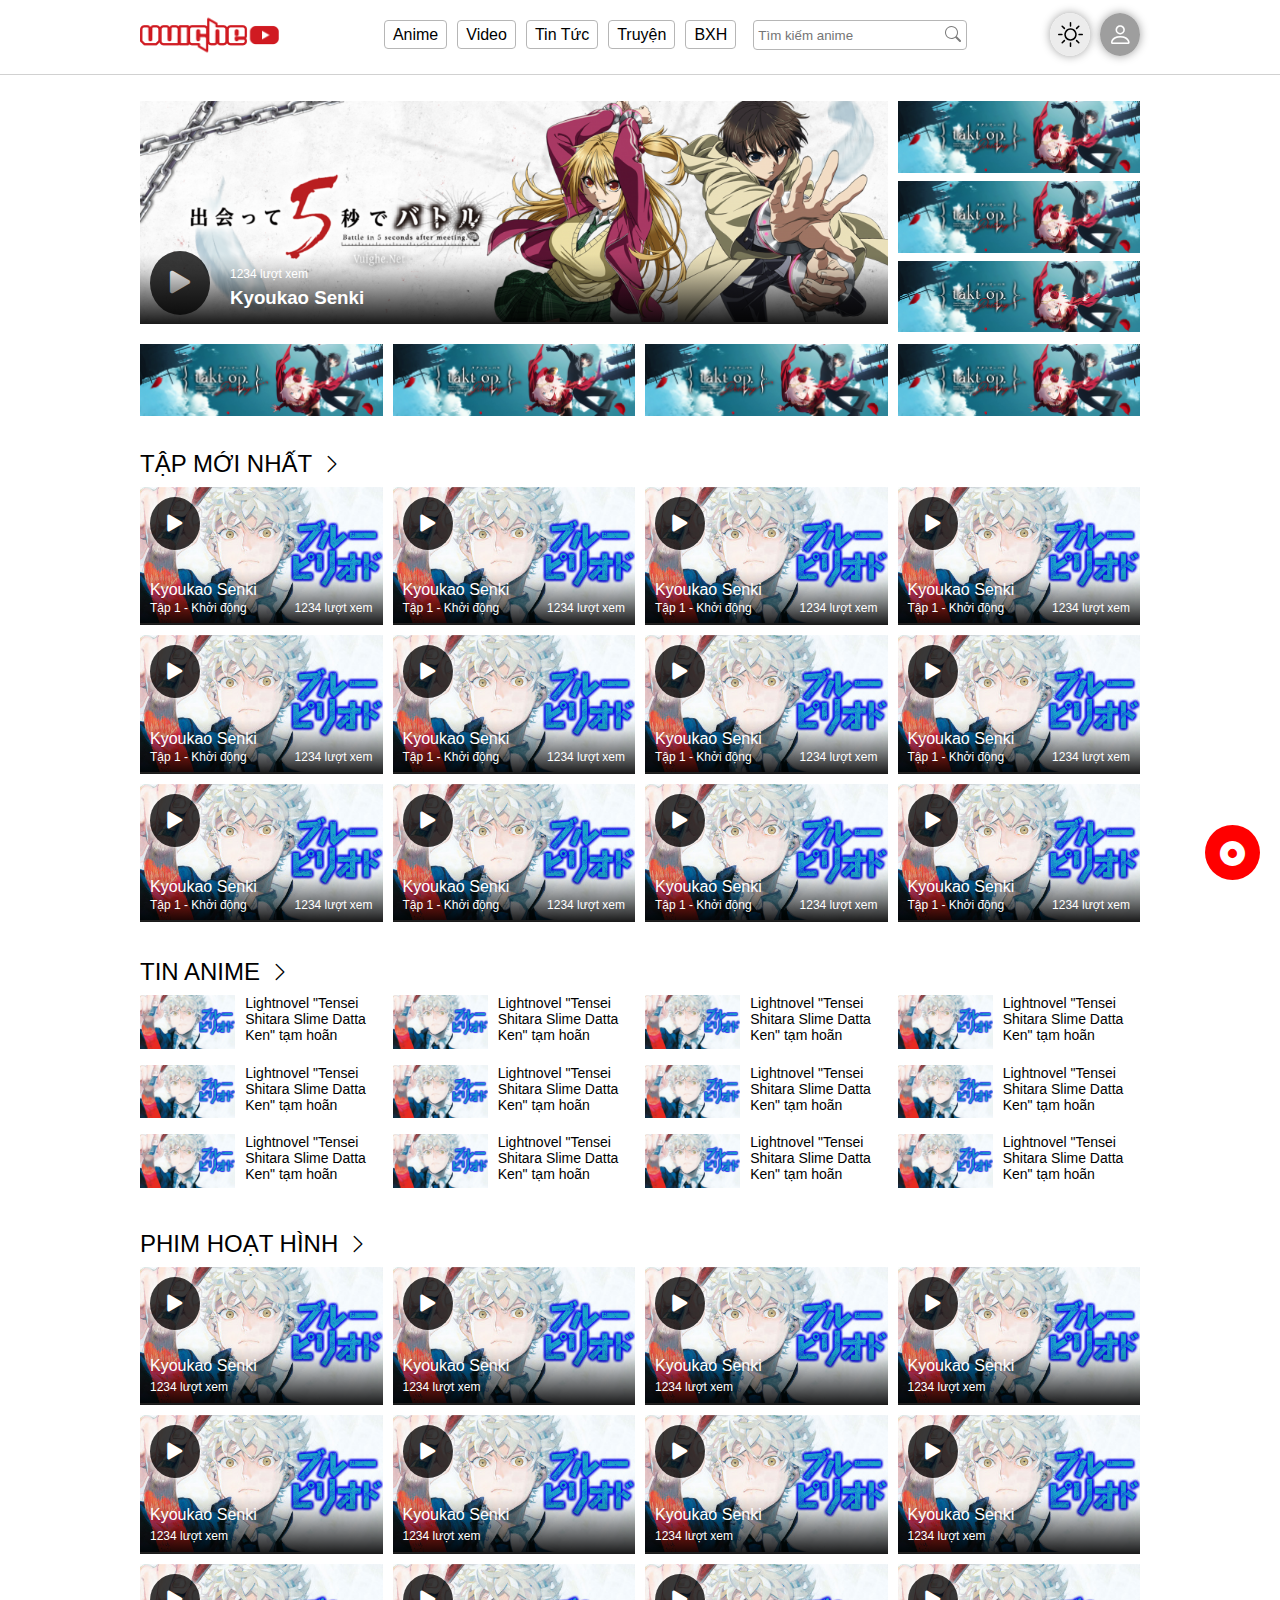
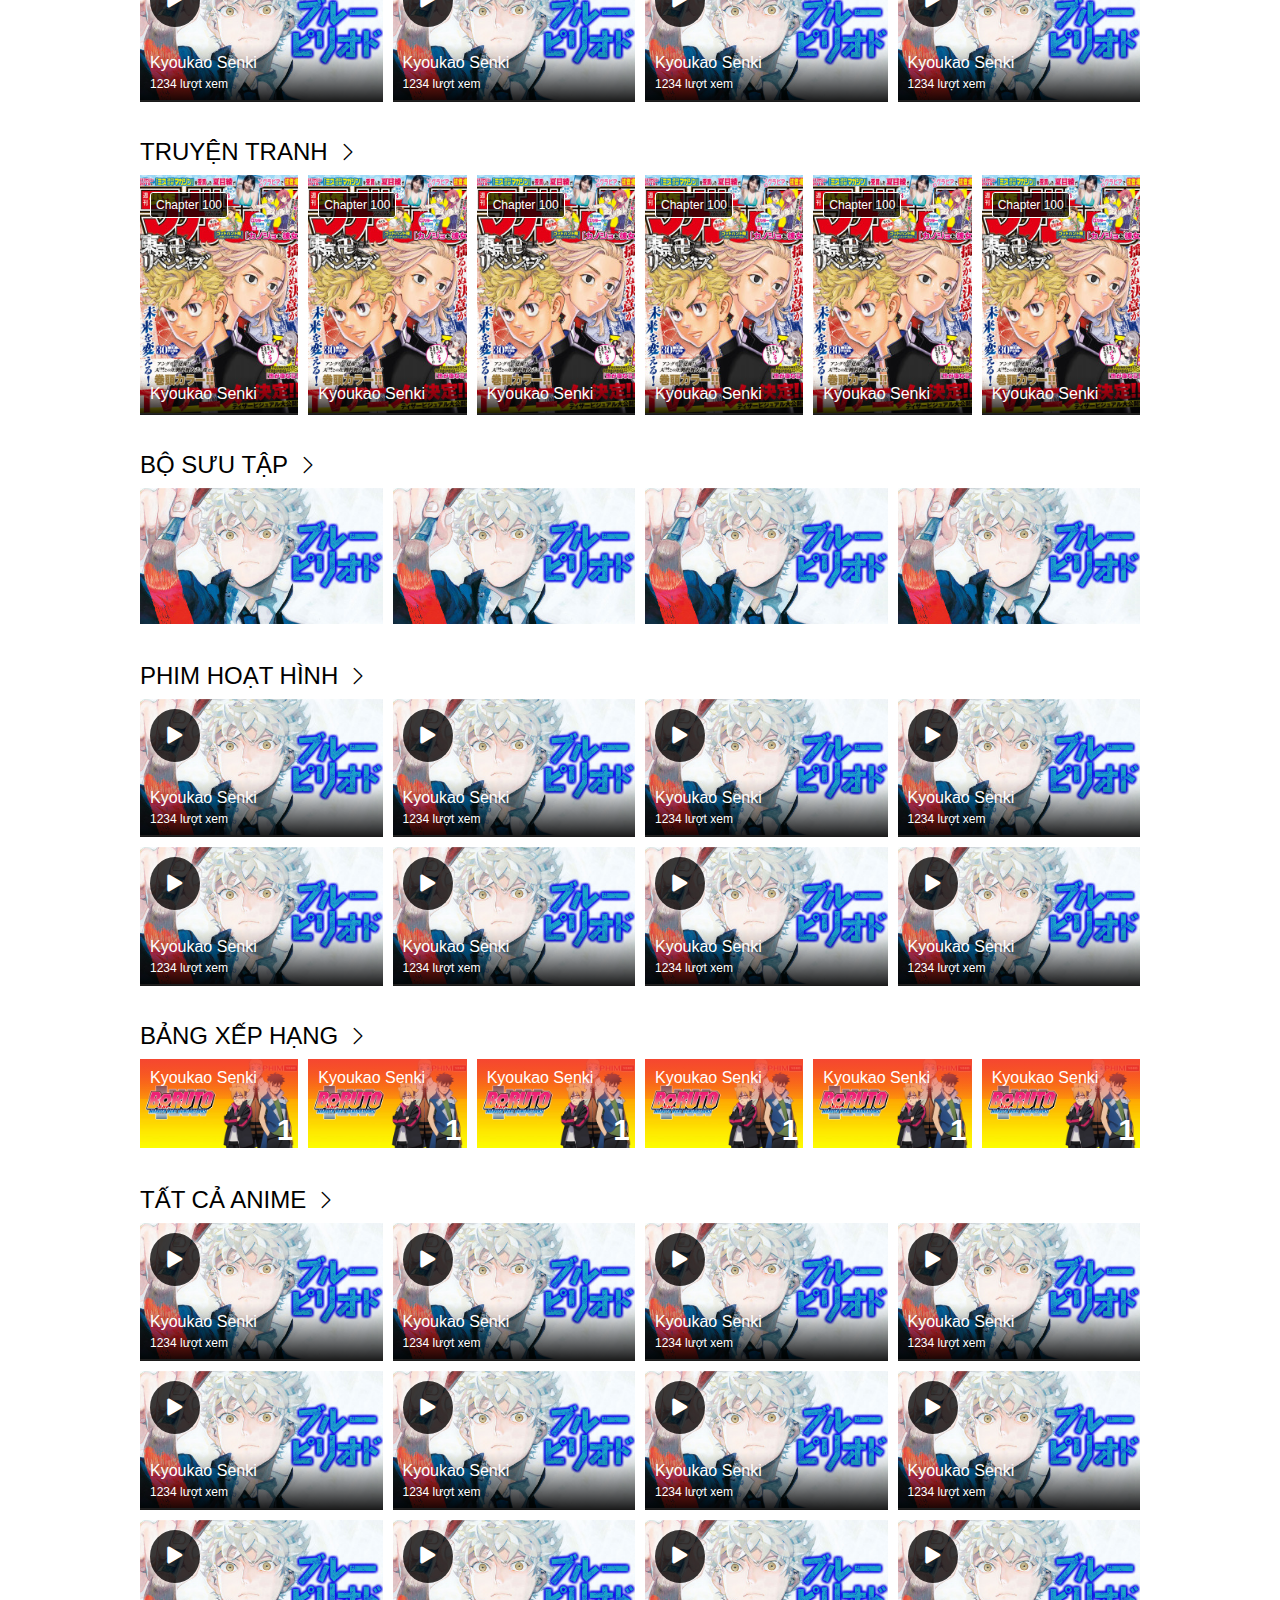
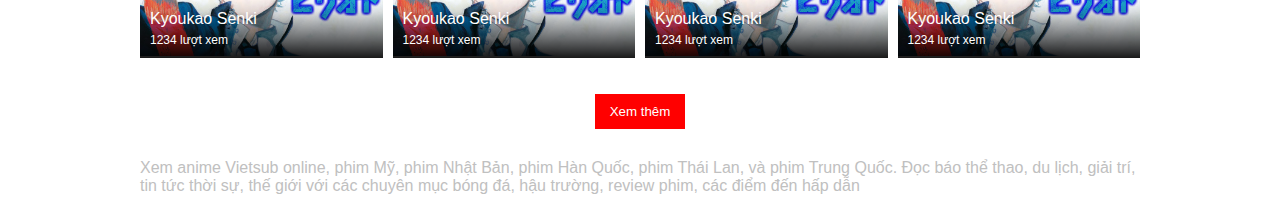
==== commit 57482299: "add navbar" ====
--- a/index.html
+++ b/index.html
@@ -25,15 +25,575 @@
                                     </li>
                                     <li class="menu__item">
                                         <a href="" class="item__link">Video</a>
+                                        <div class="sub-menu__list">
+                                            <div class="container">
+                                                <div class="row">
+                                                    <span class="sub-menu__item">
+                                                        Lorem ipsum
+                                                    </span>
+                                                    <span class="sub-menu__item">
+                                                        Lorem ipsum
+                                                    </span>
+                                                    <span class="sub-menu__item">
+                                                        Lorem ipsum
+                                                    </span>
+                                                    <span class="sub-menu__item">
+                                                        Lorem ipsum
+                                                    </span>
+                                                    <span class="sub-menu__item">
+                                                        Lorem ipsum
+                                                    </span>
+                                                    <span class="sub-menu__item">
+                                                        Lorem ipsum
+                                                    </span>
+                                                    <span class="sub-menu__item">
+                                                        Lorem ipsum
+                                                    </span>
+                                                </div>
+                                                <div class="row">
+                                                    <div class="col-6">
+                                                        <div class="row">
+                                                            <div class="col-3">
+                                                                <div class="sub-menu__movie">
+                                                                    <div class="movie-thumbnail">
+                                                                        <img src="./img/ff370c62b463c2ae_bf63c811b6a1cf1e_4286516327330599118684.jpg" alt="">  
+                                                                      </div>
+                          
+                                                                      <div class="movie-description">
+                                                                          <h3 class="submenu-movie-title">
+                                                                              Kyoukao Senki
+                                                                          </h3>
+                                                                      </div>
+                                                                </div>
+                                                            </div>
+                                                            <div class="col-3">
+                                                                <div class="sub-menu__movie">
+                                                                    <div class="movie-thumbnail">
+                                                                        <img src="./img/ff370c62b463c2ae_bf63c811b6a1cf1e_4286516327330599118684.jpg" alt="">  
+                                                                      </div>
+                          
+                                                                      <div class="movie-description">
+                                                                          <h3 class="submenu-movie-title">
+                                                                              Kyoukao Senki
+                                                                          </h3>
+                                                                      </div>
+                                                                </div>
+                                                            </div>
+                                                            <div class="col-3">
+                                                                <div class="sub-menu__movie">
+                                                                    <div class="movie-thumbnail">
+                                                                        <img src="./img/ff370c62b463c2ae_bf63c811b6a1cf1e_4286516327330599118684.jpg" alt="">  
+                                                                      </div>
+                          
+                                                                      <div class="movie-description">
+                                                                          <h3 class="submenu-movie-title">
+                                                                              Kyoukao Senki
+                                                                          </h3>
+                                                                      </div>
+                                                                </div>
+                                                            </div>
+                                                            <div class="col-3">
+                                                                <div class="sub-menu__movie">
+                                                                    <div class="movie-thumbnail">
+                                                                        <img src="./img/ff370c62b463c2ae_bf63c811b6a1cf1e_4286516327330599118684.jpg" alt="">  
+                                                                      </div>
+                          
+                                                                      <div class="movie-description">
+                                                                          <h3 class="submenu-movie-title">
+                                                                              Kyoukao Senki
+                                                                          </h3>
+                                                                      </div>
+                                                                </div>
+                                                            </div>
+                                                        </div>
+                                                    </div>
+                                                    <div class="col-6">
+                                                        <div class="row">
+                                                            <div class="col-3">
+                                                                <div class="sub-menu__movie">
+                                                                    <div class="movie-thumbnail">
+                                                                        <img src="./img/ff370c62b463c2ae_bf63c811b6a1cf1e_4286516327330599118684.jpg" alt="">  
+                                                                      </div>
+                          
+                                                                      <div class="movie-description">
+                                                                          <h3 class="submenu-movie-title">
+                                                                              Kyoukao Senki
+                                                                          </h3>
+                                                                      </div>
+                                                                </div>
+                                                            </div>
+                                                            <div class="col-3">
+                                                                <div class="sub-menu__movie">
+                                                                    <div class="movie-thumbnail">
+                                                                        <img src="./img/ff370c62b463c2ae_bf63c811b6a1cf1e_4286516327330599118684.jpg" alt="">  
+                                                                      </div>
+                          
+                                                                      <div class="movie-description">
+                                                                          <h3 class="submenu-movie-title">
+                                                                              Kyoukao Senki
+                                                                          </h3>
+                                                                      </div>
+                                                                </div>
+                                                            </div>
+                                                            <div class="col-3">
+                                                                <div class="sub-menu__movie">
+                                                                    <div class="movie-thumbnail">
+                                                                        <img src="./img/ff370c62b463c2ae_bf63c811b6a1cf1e_4286516327330599118684.jpg" alt="">  
+                                                                      </div>
+                                                                      <div class="movie-description">
+                                                                          <h3 class="submenu-movie-title">
+                                                                              Kyoukao Senki
+                                                                          </h3>
+                                                                      </div>
+                                                                </div>
+                                                            </div>
+                                                            <div class="col-3">
+                                                                <div class="sub-menu__movie">
+                                                                    <div class="movie-thumbnail">
+                                                                        <img src="./img/ff370c62b463c2ae_bf63c811b6a1cf1e_4286516327330599118684.jpg" alt="">  
+                                                                      </div>
+                          
+                                                                      <div class="movie-description">
+                                                                          <h3 class="submenu-movie-title">
+                                                                              Kyoukao Senki
+                                                                          </h3>
+                                                                      </div>
+                                                                </div>
+                                                            </div>
+                                                        </div>
+                                                    </div>
+                                                </div>
+                                            </div>
+                                        </div>
                                     </li>
                                     <li class="menu__item">
                                         <a href="" class="item__link">Tin Tức</a>
+                                        <div class="sub-menu__list">
+                                            <div class="container">
+                                                <div class="row">
+                                                    <span class="sub-menu__item">
+                                                        Lorem ipsum
+                                                    </span>
+                                                    <span class="sub-menu__item">
+                                                        Lorem ipsum
+                                                    </span>
+                                                    <span class="sub-menu__item">
+                                                        Lorem ipsum
+                                                    </span>
+                                                    <span class="sub-menu__item">
+                                                        Lorem ipsum
+                                                    </span>
+                                                    <span class="sub-menu__item">
+                                                        Lorem ipsum
+                                                    </span>
+                                                    <span class="sub-menu__item">
+                                                        Lorem ipsum
+                                                    </span>
+                                                    <span class="sub-menu__item">
+                                                        Lorem ipsum
+                                                    </span>
+                                                </div>
+                                                <div class="row">
+                                                    <div class="col-6">
+                                                        <div class="row">
+                                                            <div class="col-3">
+                                                                <div class="sub-menu__movie">
+                                                                    <div class="movie-thumbnail">
+                                                                        <img src="./img/ff370c62b463c2ae_bf63c811b6a1cf1e_4286516327330599118684.jpg" alt="">  
+                                                                      </div>
+                          
+                                                                      <div class="movie-description">
+                                                                          <h3 class="submenu-movie-title">
+                                                                              Kyoukao Senki
+                                                                          </h3>
+                                                                      </div>
+                                                                </div>
+                                                            </div>
+                                                            <div class="col-3">
+                                                                <div class="sub-menu__movie">
+                                                                    <div class="movie-thumbnail">
+                                                                        <img src="./img/ff370c62b463c2ae_bf63c811b6a1cf1e_4286516327330599118684.jpg" alt="">  
+                                                                      </div>
+                          
+                                                                      <div class="movie-description">
+                                                                          <h3 class="submenu-movie-title">
+                                                                              Kyoukao Senki
+                                                                          </h3>
+                                                                      </div>
+                                                                </div>
+                                                            </div>
+                                                            <div class="col-3">
+                                                                <div class="sub-menu__movie">
+                                                                    <div class="movie-thumbnail">
+                                                                        <img src="./img/ff370c62b463c2ae_bf63c811b6a1cf1e_4286516327330599118684.jpg" alt="">  
+                                                                      </div>
+                          
+                                                                      <div class="movie-description">
+                                                                          <h3 class="submenu-movie-title">
+                                                                              Kyoukao Senki
+                                                                          </h3>
+                                                                      </div>
+                                                                </div>
+                                                            </div>
+                                                            <div class="col-3">
+                                                                <div class="sub-menu__movie">
+                                                                    <div class="movie-thumbnail">
+                                                                        <img src="./img/ff370c62b463c2ae_bf63c811b6a1cf1e_4286516327330599118684.jpg" alt="">  
+                                                                      </div>
+                          
+                                                                      <div class="movie-description">
+                                                                          <h3 class="submenu-movie-title">
+                                                                              Kyoukao Senki
+                                                                          </h3>
+                                                                      </div>
+                                                                </div>
+                                                            </div>
+                                                        </div>
+                                                    </div>
+                                                    <div class="col-6">
+                                                        <div class="row">
+                                                            <div class="col-3">
+                                                                <div class="sub-menu__movie">
+                                                                    <div class="movie-thumbnail">
+                                                                        <img src="./img/ff370c62b463c2ae_bf63c811b6a1cf1e_4286516327330599118684.jpg" alt="">  
+                                                                      </div>
+                          
+                                                                      <div class="movie-description">
+                                                                          <h3 class="submenu-movie-title">
+                                                                              Kyoukao Senki
+                                                                          </h3>
+                                                                      </div>
+                                                                </div>
+                                                            </div>
+                                                            <div class="col-3">
+                                                                <div class="sub-menu__movie">
+                                                                    <div class="movie-thumbnail">
+                                                                        <img src="./img/ff370c62b463c2ae_bf63c811b6a1cf1e_4286516327330599118684.jpg" alt="">  
+                                                                      </div>
+                          
+                                                                      <div class="movie-description">
+                                                                          <h3 class="submenu-movie-title">
+                                                                              Kyoukao Senki
+                                                                          </h3>
+                                                                      </div>
+                                                                </div>
+                                                            </div>
+                                                            <div class="col-3">
+                                                                <div class="sub-menu__movie">
+                                                                    <div class="movie-thumbnail">
+                                                                        <img src="./img/ff370c62b463c2ae_bf63c811b6a1cf1e_4286516327330599118684.jpg" alt="">  
+                                                                      </div>
+                                                                      <div class="movie-description">
+                                                                          <h3 class="submenu-movie-title">
+                                                                              Kyoukao Senki
+                                                                          </h3>
+                                                                      </div>
+                                                                </div>
+                                                            </div>
+                                                            <div class="col-3">
+                                                                <div class="sub-menu__movie">
+                                                                    <div class="movie-thumbnail">
+                                                                        <img src="./img/ff370c62b463c2ae_bf63c811b6a1cf1e_4286516327330599118684.jpg" alt="">  
+                                                                      </div>
+                          
+                                                                      <div class="movie-description">
+                                                                          <h3 class="submenu-movie-title">
+                                                                              Kyoukao Senki
+                                                                          </h3>
+                                                                      </div>
+                                                                </div>
+                                                            </div>
+                                                        </div>
+                                                    </div>
+                                                </div>
+                                            </div>
+                                        </div>
                                     </li>
                                     <li class="menu__item">
                                         <a href="" class="item__link">Truyện</a>
+                                        <div class="sub-menu__list">
+                                            <div class="container">
+                                                <div class="row">
+                                                    <span class="sub-menu__item">
+                                                        Lorem ipsum
+                                                    </span>
+                                                    <span class="sub-menu__item">
+                                                        Lorem ipsum
+                                                    </span>
+                                                    <span class="sub-menu__item">
+                                                        Lorem ipsum
+                                                    </span>
+                                                    <span class="sub-menu__item">
+                                                        Lorem ipsum
+                                                    </span>
+                                                    <span class="sub-menu__item">
+                                                        Lorem ipsum
+                                                    </span>
+                                                    <span class="sub-menu__item">
+                                                        Lorem ipsum
+                                                    </span>
+                                                    <span class="sub-menu__item">
+                                                        Lorem ipsum
+                                                    </span>
+                                                </div>
+                                                <div class="row">
+                                                    <div class="col-6">
+                                                        <div class="row">
+                                                            <div class="col-3">
+                                                                <div class="sub-menu__movie">
+                                                                    <div class="movie-thumbnail">
+                                                                        <img src="./img/ff370c62b463c2ae_bf63c811b6a1cf1e_4286516327330599118684.jpg" alt="">  
+                                                                      </div>
+                          
+                                                                      <div class="movie-description">
+                                                                          <h3 class="submenu-movie-title">
+                                                                              Kyoukao Senki
+                                                                          </h3>
+                                                                      </div>
+                                                                </div>
+                                                            </div>
+                                                            <div class="col-3">
+                                                                <div class="sub-menu__movie">
+                                                                    <div class="movie-thumbnail">
+                                                                        <img src="./img/ff370c62b463c2ae_bf63c811b6a1cf1e_4286516327330599118684.jpg" alt="">  
+                                                                      </div>
+                          
+                                                                      <div class="movie-description">
+                                                                          <h3 class="submenu-movie-title">
+                                                                              Kyoukao Senki
+                                                                          </h3>
+                                                                      </div>
+                                                                </div>
+                                                            </div>
+                                                            <div class="col-3">
+                                                                <div class="sub-menu__movie">
+                                                                    <div class="movie-thumbnail">
+                                                                        <img src="./img/ff370c62b463c2ae_bf63c811b6a1cf1e_4286516327330599118684.jpg" alt="">  
+                                                                      </div>
+                          
+                                                                      <div class="movie-description">
+                                                                          <h3 class="submenu-movie-title">
+                                                                              Kyoukao Senki
+                                                                          </h3>
+                                                                      </div>
+                                                                </div>
+                                                            </div>
+                                                            <div class="col-3">
+                                                                <div class="sub-menu__movie">
+                                                                    <div class="movie-thumbnail">
+                                                                        <img src="./img/ff370c62b463c2ae_bf63c811b6a1cf1e_4286516327330599118684.jpg" alt="">  
+                                                                      </div>
+                          
+                                                                      <div class="movie-description">
+                                                                          <h3 class="submenu-movie-title">
+                                                                              Kyoukao Senki
+                                                                          </h3>
+                                                                      </div>
+                                                                </div>
+                                                            </div>
+                                                        </div>
+                                                    </div>
+                                                    <div class="col-6">
+                                                        <div class="row">
+                                                            <div class="col-3">
+                                                                <div class="sub-menu__movie">
+                                                                    <div class="movie-thumbnail">
+                                                                        <img src="./img/ff370c62b463c2ae_bf63c811b6a1cf1e_4286516327330599118684.jpg" alt="">  
+                                                                      </div>
+                          
+                                                                      <div class="movie-description">
+                                                                          <h3 class="submenu-movie-title">
+                                                                              Kyoukao Senki
+                                                                          </h3>
+                                                                      </div>
+                                                                </div>
+                                                            </div>
+                                                            <div class="col-3">
+                                                                <div class="sub-menu__movie">
+                                                                    <div class="movie-thumbnail">
+                                                                        <img src="./img/ff370c62b463c2ae_bf63c811b6a1cf1e_4286516327330599118684.jpg" alt="">  
+                                                                      </div>
+                          
+                                                                      <div class="movie-description">
+                                                                          <h3 class="submenu-movie-title">
+                                                                              Kyoukao Senki
+                                                                          </h3>
+                                                                      </div>
+                                                                </div>
+                                                            </div>
+                                                            <div class="col-3">
+                                                                <div class="sub-menu__movie">
+                                                                    <div class="movie-thumbnail">
+                                                                        <img src="./img/ff370c62b463c2ae_bf63c811b6a1cf1e_4286516327330599118684.jpg" alt="">  
+                                                                      </div>
+                                                                      <div class="movie-description">
+                                                                          <h3 class="submenu-movie-title">
+                                                                              Kyoukao Senki
+                                                                          </h3>
+                                                                      </div>
+                                                                </div>
+                                                            </div>
+                                                            <div class="col-3">
+                                                                <div class="sub-menu__movie">
+                                                                    <div class="movie-thumbnail">
+                                                                        <img src="./img/ff370c62b463c2ae_bf63c811b6a1cf1e_4286516327330599118684.jpg" alt="">  
+                                                                      </div>
+                          
+                                                                      <div class="movie-description">
+                                                                          <h3 class="submenu-movie-title">
+                                                                              Kyoukao Senki
+                                                                          </h3>
+                                                                      </div>
+                                                                </div>
+                                                            </div>
+                                                        </div>
+                                                    </div>
+                                                </div>
+                                            </div>
+                                        </div>
                                     </li>
                                     <li class="menu__item">
                                         <a href="" class="item__link">BXH</a>
+                                        <div class="sub-menu__list">
+                                            <div class="container">
+                                                <div class="row">
+                                                    <span class="sub-menu__item">
+                                                        Lorem ipsum
+                                                    </span>
+                                                    <span class="sub-menu__item">
+                                                        Lorem ipsum
+                                                    </span>
+                                                    <span class="sub-menu__item">
+                                                        Lorem ipsum
+                                                    </span>
+                                                    <span class="sub-menu__item">
+                                                        Lorem ipsum
+                                                    </span>
+                                                    <span class="sub-menu__item">
+                                                        Lorem ipsum
+                                                    </span>
+                                                    <span class="sub-menu__item">
+                                                        Lorem ipsum
+                                                    </span>
+                                                    <span class="sub-menu__item">
+                                                        Lorem ipsum
+                                                    </span>
+                                                </div>
+                                                <div class="row">
+                                                    <div class="col-6">
+                                                        <div class="row">
+                                                            <div class="col-3">
+                                                                <div class="sub-menu__movie">
+                                                                    <div class="movie-thumbnail">
+                                                                        <img src="./img/ff370c62b463c2ae_bf63c811b6a1cf1e_4286516327330599118684.jpg" alt="">  
+                                                                      </div>
+                          
+                                                                      <div class="movie-description">
+                                                                          <h3 class="submenu-movie-title">
+                                                                              Kyoukao Senki
+                                                                          </h3>
+                                                                      </div>
+                                                                </div>
+                                                            </div>
+                                                            <div class="col-3">
+                                                                <div class="sub-menu__movie">
+                                                                    <div class="movie-thumbnail">
+                                                                        <img src="./img/ff370c62b463c2ae_bf63c811b6a1cf1e_4286516327330599118684.jpg" alt="">  
+                                                                      </div>
+                          
+                                                                      <div class="movie-description">
+                                                                          <h3 class="submenu-movie-title">
+                                                                              Kyoukao Senki
+                                                                          </h3>
+                                                                      </div>
+                                                                </div>
+                                                            </div>
+                                                            <div class="col-3">
+                                                                <div class="sub-menu__movie">
+                                                                    <div class="movie-thumbnail">
+                                                                        <img src="./img/ff370c62b463c2ae_bf63c811b6a1cf1e_4286516327330599118684.jpg" alt="">  
+                                                                      </div>
+                          
+                                                                      <div class="movie-description">
+                                                                          <h3 class="submenu-movie-title">
+                                                                              Kyoukao Senki
+                                                                          </h3>
+                                                                      </div>
+                                                                </div>
+                                                            </div>
+                                                            <div class="col-3">
+                                                                <div class="sub-menu__movie">
+                                                                    <div class="movie-thumbnail">
+                                                                        <img src="./img/ff370c62b463c2ae_bf63c811b6a1cf1e_4286516327330599118684.jpg" alt="">  
+                                                                      </div>
+                          
+                                                                      <div class="movie-description">
+                                                                          <h3 class="submenu-movie-title">
+                                                                              Kyoukao Senki
+                                                                          </h3>
+                                                                      </div>
+                                                                </div>
+                                                            </div>
+                                                        </div>
+                                                    </div>
+                                                    <div class="col-6">
+                                                        <div class="row">
+                                                            <div class="col-3">
+                                                                <div class="sub-menu__movie">
+                                                                    <div class="movie-thumbnail">
+                                                                        <img src="./img/ff370c62b463c2ae_bf63c811b6a1cf1e_4286516327330599118684.jpg" alt="">  
+                                                                      </div>
+                          
+                                                                      <div class="movie-description">
+                                                                          <h3 class="submenu-movie-title">
+                                                                              Kyoukao Senki
+                                                                          </h3>
+                                                                      </div>
+                                                                </div>
+                                                            </div>
+                                                            <div class="col-3">
+                                                                <div class="sub-menu__movie">
+                                                                    <div class="movie-thumbnail">
+                                                                        <img src="./img/ff370c62b463c2ae_bf63c811b6a1cf1e_4286516327330599118684.jpg" alt="">  
+                                                                      </div>
+                          
+                                                                      <div class="movie-description">
+                                                                          <h3 class="submenu-movie-title">
+                                                                              Kyoukao Senki
+                                                                          </h3>
+                                                                      </div>
+                                                                </div>
+                                                            </div>
+                                                            <div class="col-3">
+                                                                <div class="sub-menu__movie">
+                                                                    <div class="movie-thumbnail">
+                                                                        <img src="./img/ff370c62b463c2ae_bf63c811b6a1cf1e_4286516327330599118684.jpg" alt="">  
+                                                                      </div>
+                                                                      <div class="movie-description">
+                                                                          <h3 class="submenu-movie-title">
+                                                                              Kyoukao Senki
+                                                                          </h3>
+                                                                      </div>
+                                                                </div>
+                                                            </div>
+                                                            <div class="col-3">
+                                                                <div class="sub-menu__movie">
+                                                                    <div class="movie-thumbnail">
+                                                                        <img src="./img/ff370c62b463c2ae_bf63c811b6a1cf1e_4286516327330599118684.jpg" alt="">  
+                                                                      </div>
+                          
+                                                                      <div class="movie-description">
+                                                                          <h3 class="submenu-movie-title">
+                                                                              Kyoukao Senki
+                                                                          </h3>
+                                                                      </div>
+                                                                </div>
+                                                            </div>
+                                                        </div>
+                                                    </div>
+                                                </div>
+                                            </div>
+                                        </div>
                                     </li>
                                 </ul>
                                 <div class="menu__searchbar">
@@ -57,12 +617,13 @@
     </header>
 
     <main class="main">
+        
         <section class="banner">
             <div class="container">
                 <div class="row">
                     <div class="col-9">
                         <div class="movie">
-                            <div class="movie-thumbnail-">
+                            <div class="movie-thumbnail">
                               <img src="./img/2c450c03dc1ea113_b9c5354a44be465a_44528516261833284118684.jpg.png" alt="">  
                             </div>
                         
@@ -119,6 +680,7 @@
                 </div>
             </div>
         </section>
+
         <section class="newest">
             <div class="container">
                 <div class="row">
@@ -173,25 +735,25 @@
                                             </div>
                                         
 
-                                        <div class="movie-action">
-                                                <i class="bi bi-play-fill"></i>
-                                        </div>
-
-                                        <div class="movie-description">
-                                            <h3 class="movie-title">
-                                                Kyoukao Senki
-                                            </h3>
-
-                                            <div class="movie-meta flex justify-between">
-                                                <span class="movie-chapter">
-                                                    Tập 1 - Khởi động
-                                                </span>
-
-                                                <span class="movie-view">
-                                                    1234 lượt xem
-                                                </span>
-                                            </div>
-                                        </div>
+                                            <div class="movie-action">
+                                                    <i class="bi bi-play-fill"></i>
+                                            </div>
+
+                                            <div class="movie-description">
+                                                <h3 class="movie-title">
+                                                    Kyoukao Senki
+                                                </h3>
+
+                                                <div class="movie-meta flex justify-between">
+                                                    <span class="movie-chapter">
+                                                        Tập 1 - Khởi động
+                                                    </span>
+
+                                                    <span class="movie-view">
+                                                        1234 lượt xem
+                                                    </span>
+                                                </div>
+                                            </div>
                                         </div>
                                     </div>
 
--- a/css/style.css
+++ b/css/style.css
@@ -20,17 +20,23 @@
     width: auto;
 }
 
-.item__link{
+.item__link, .sub-item__link{
     text-decoration: none;
     padding: 5px 8px;
     border: 1px solid rgb(182, 182, 182);
     color: black;
     margin: 5px;
+    border-radius: 4px;
+}
+
+.item__link:hover{
+    padding-bottom: 30px;
+    border-radius: 2px 2px 0 0;
 }
 
 .menu__searchbar{
     border: 1px solid  rgb(182, 182, 182);
-    border-radius: 2px;
+    border-radius: 4px;
     margin-left: 12px;
 }
 
@@ -72,6 +78,55 @@
     cursor: pointer;
 }
 
+.menu__list{
+    position: relative;
+}
+
+.menu__item:hover .sub-menu__list{
+    display: block;
+    position: fixed;
+    background-color: #fff;
+    top: 71px;
+    left: 0;
+    border-top: 1px solid rgb(209, 209, 209);
+}
+
+.sub-menu__list{
+    position: absolute;
+    display: none;
+    width: 100%;
+}
+
+.sub-menu__movie .movie-thumbnail{
+    margin-top: 5px;
+}
+
+.sub-menu__movie:hover .submenu-movie-title{
+    color: red;
+    cursor: pointer;
+}
+
+.sub-menu__movie{
+    position: relative;
+}
+.submenu-movie-title{
+    font-size: 12px;
+    font-weight: lighter;
+    cursor: pointer;
+    transition: color;
+    transition-duration: .1s;
+    transition-timing-function: ease;
+}
+
+.sub-menu__item{
+    padding: 3px;
+    border: 1px solid rgb(182, 182, 182);
+    color: black;
+    margin: 5px;
+    font-size: 12px;
+    border-radius: 4px;
+    cursor: pointer;
+}
 /* Main Wide */
 .section-heading{
     font-size: 24px;
@@ -135,7 +190,7 @@
     font-size: 30px;
     color: #fff;
     border-radius: 100%;
-    box-shadow: 0 0 10px #fff;    
+    box-shadow: 0 0 10px #fff;
 }
 
 .movie-description, .comic-description{
@@ -250,10 +305,12 @@
 img{
     cursor: pointer;
 }
+
 /* Footer Wide */
 footer{
     position: relative;
     top: 71px;
+    padding-bottom: 10px;
 }
 
 .footer-description{
